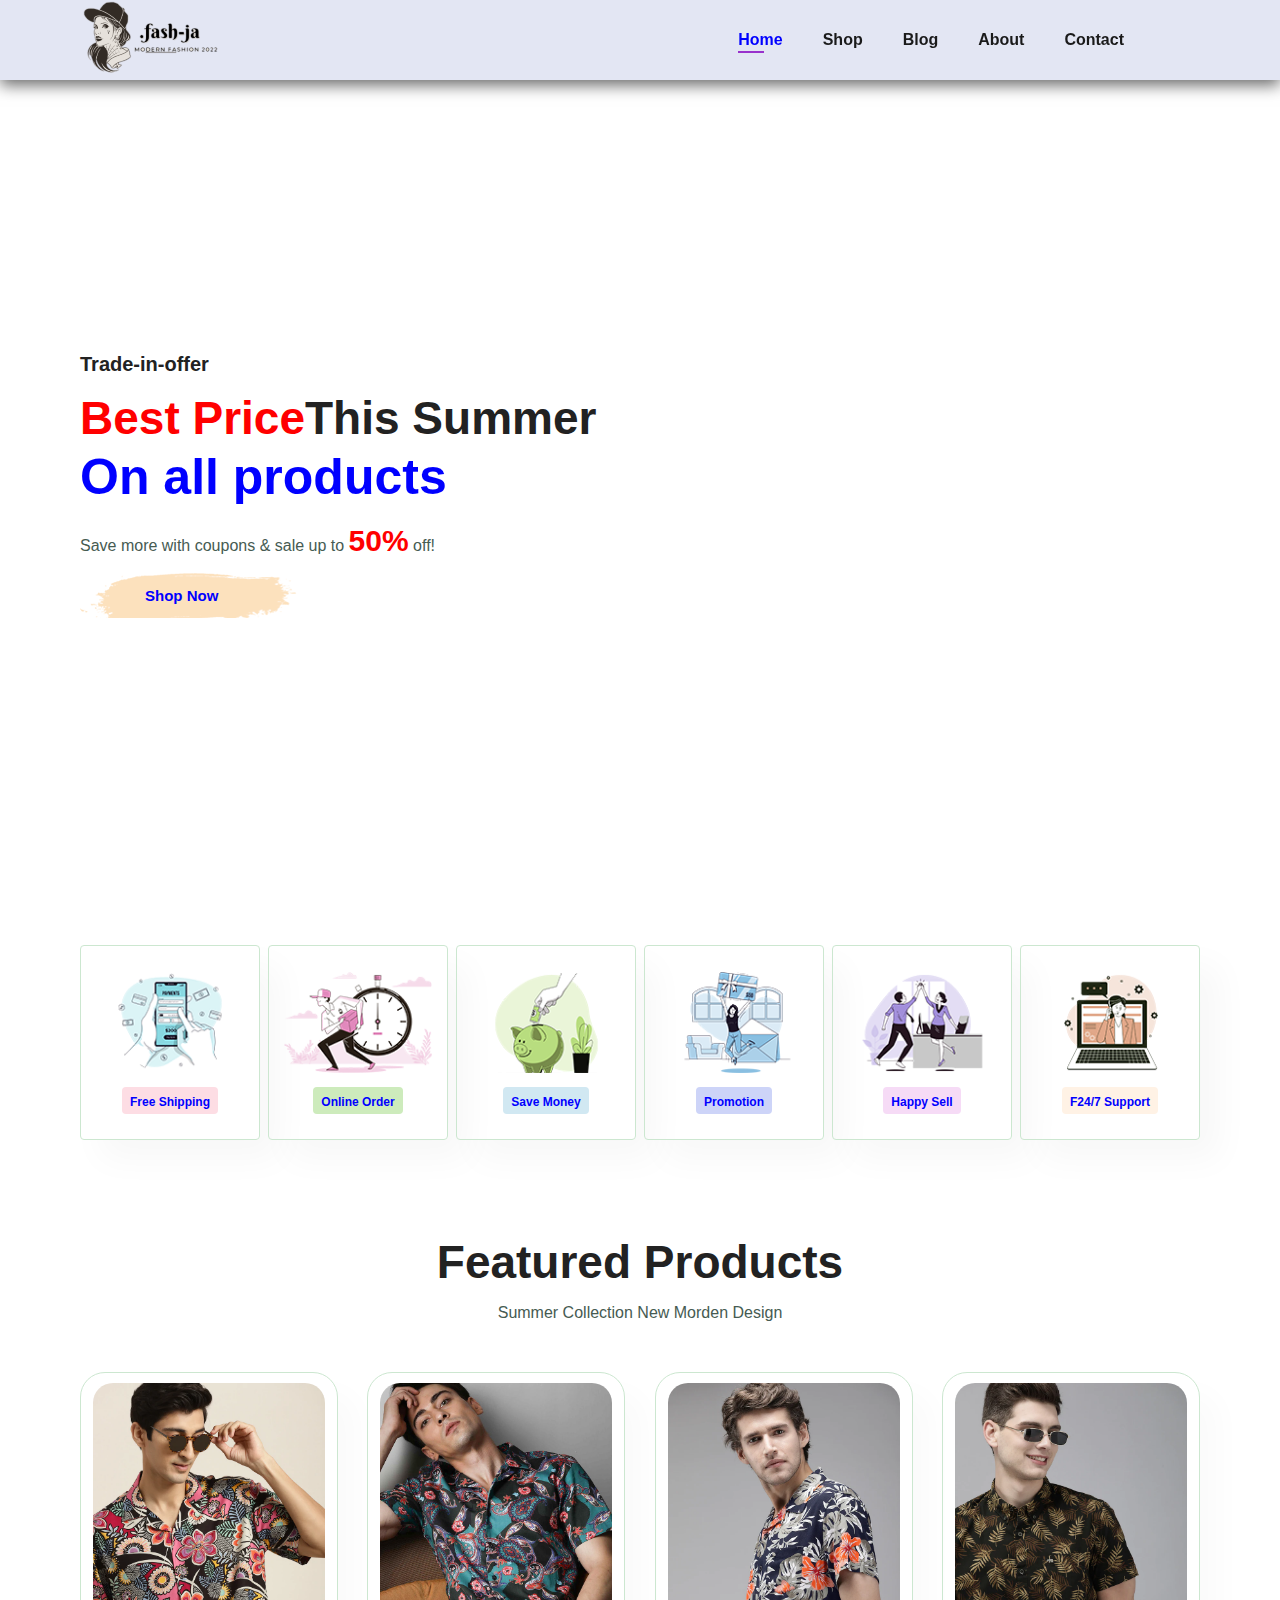
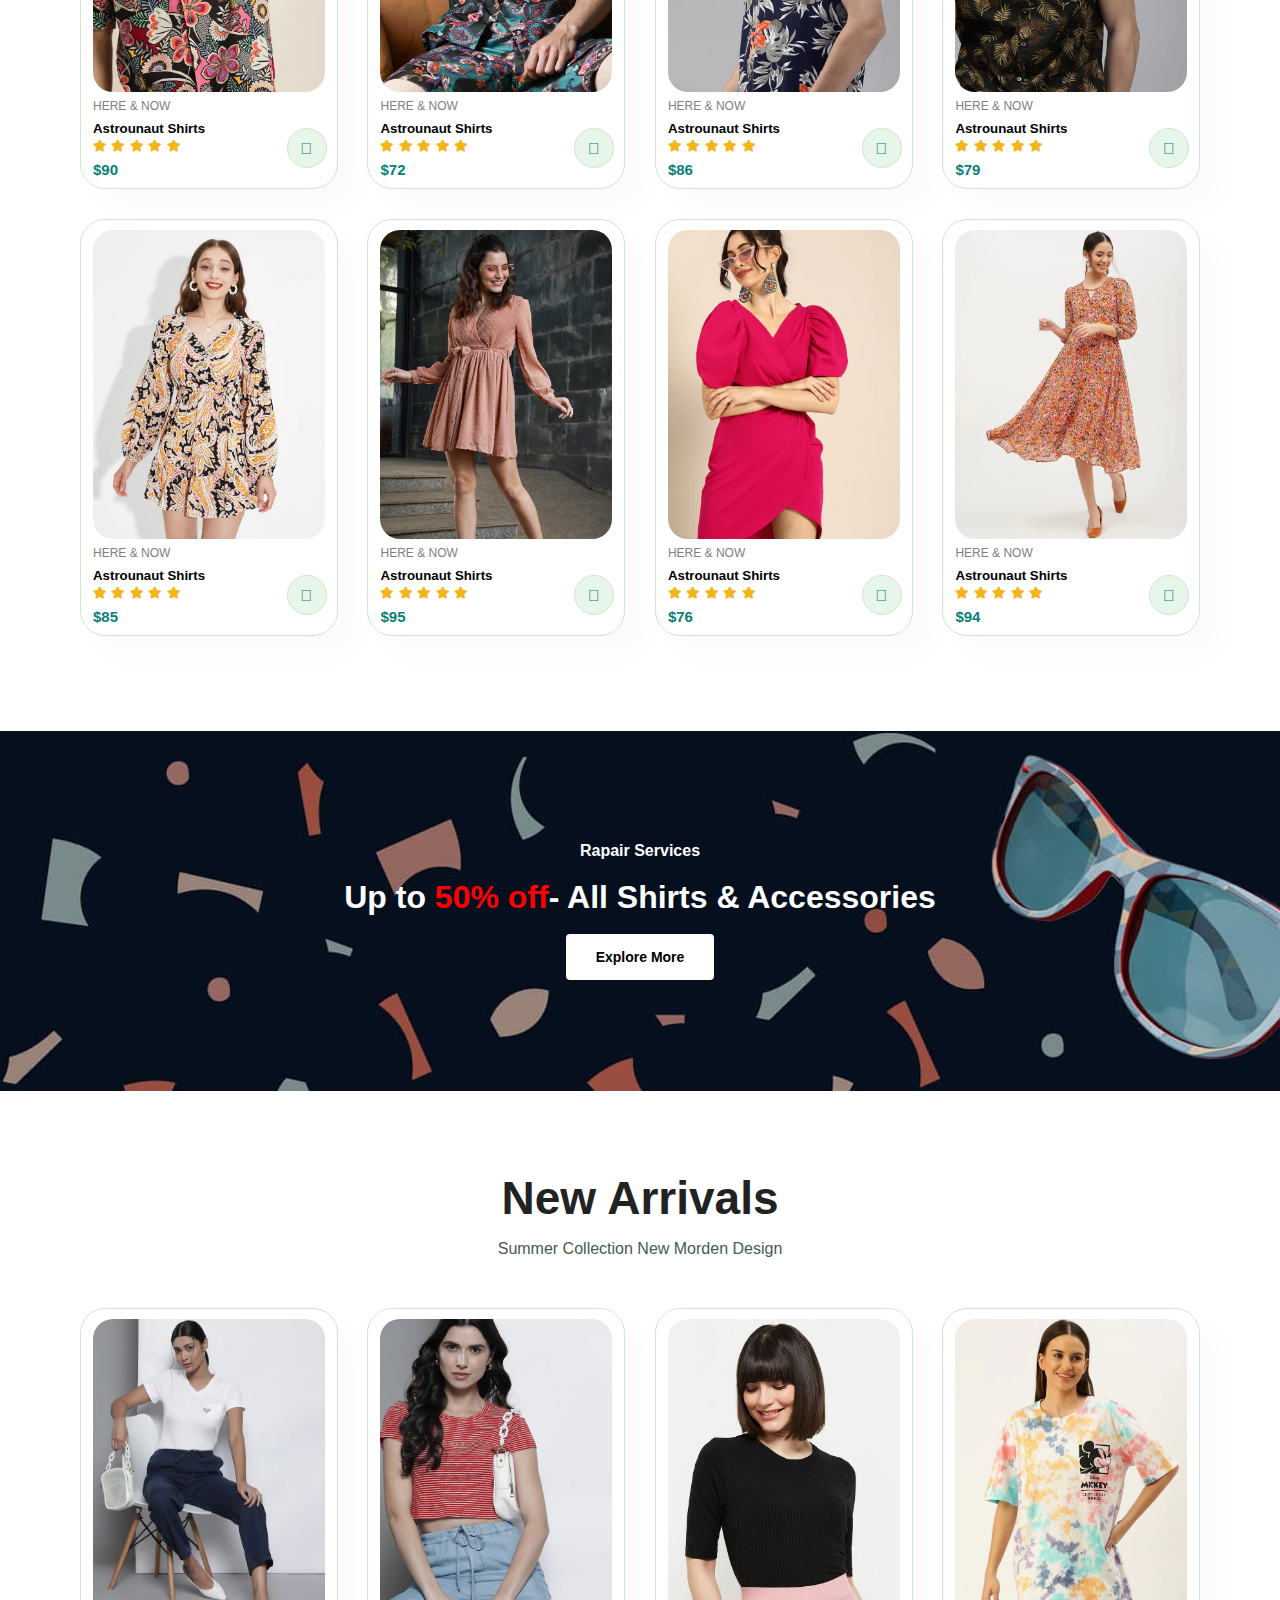
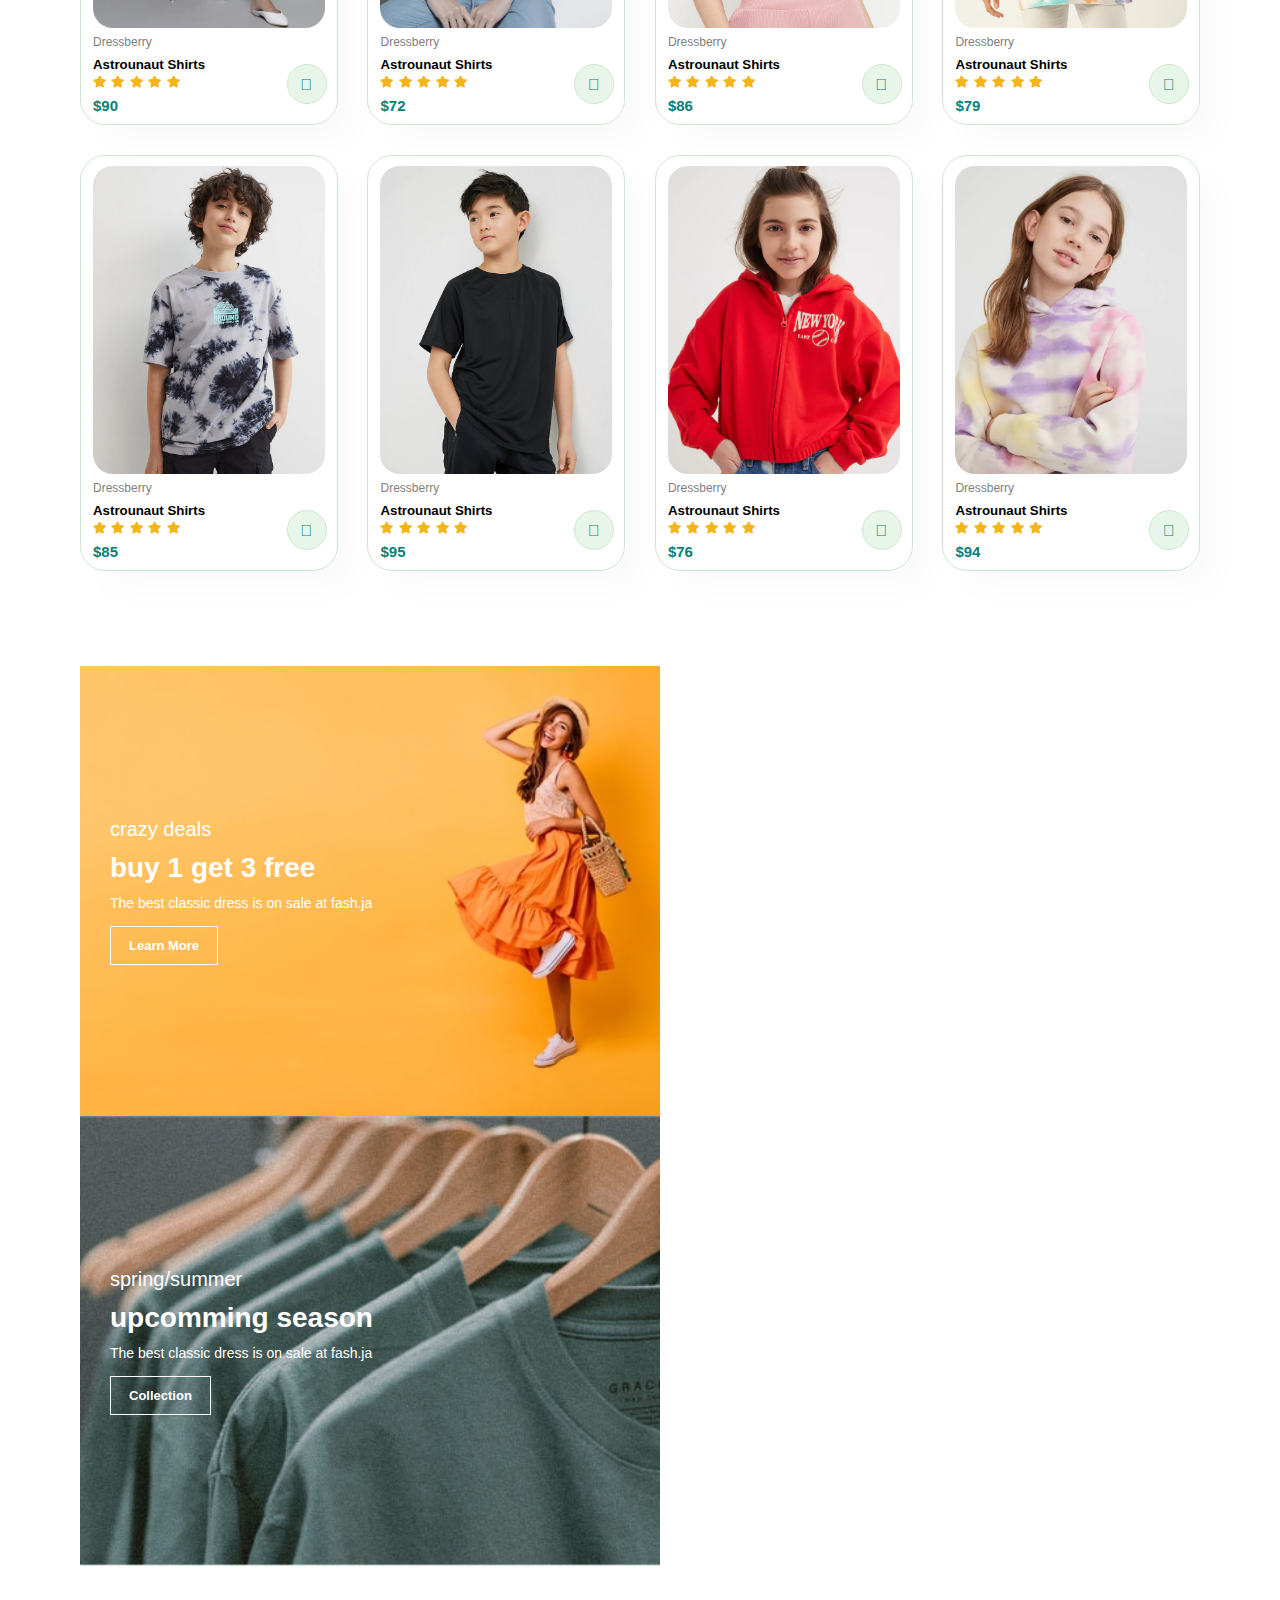
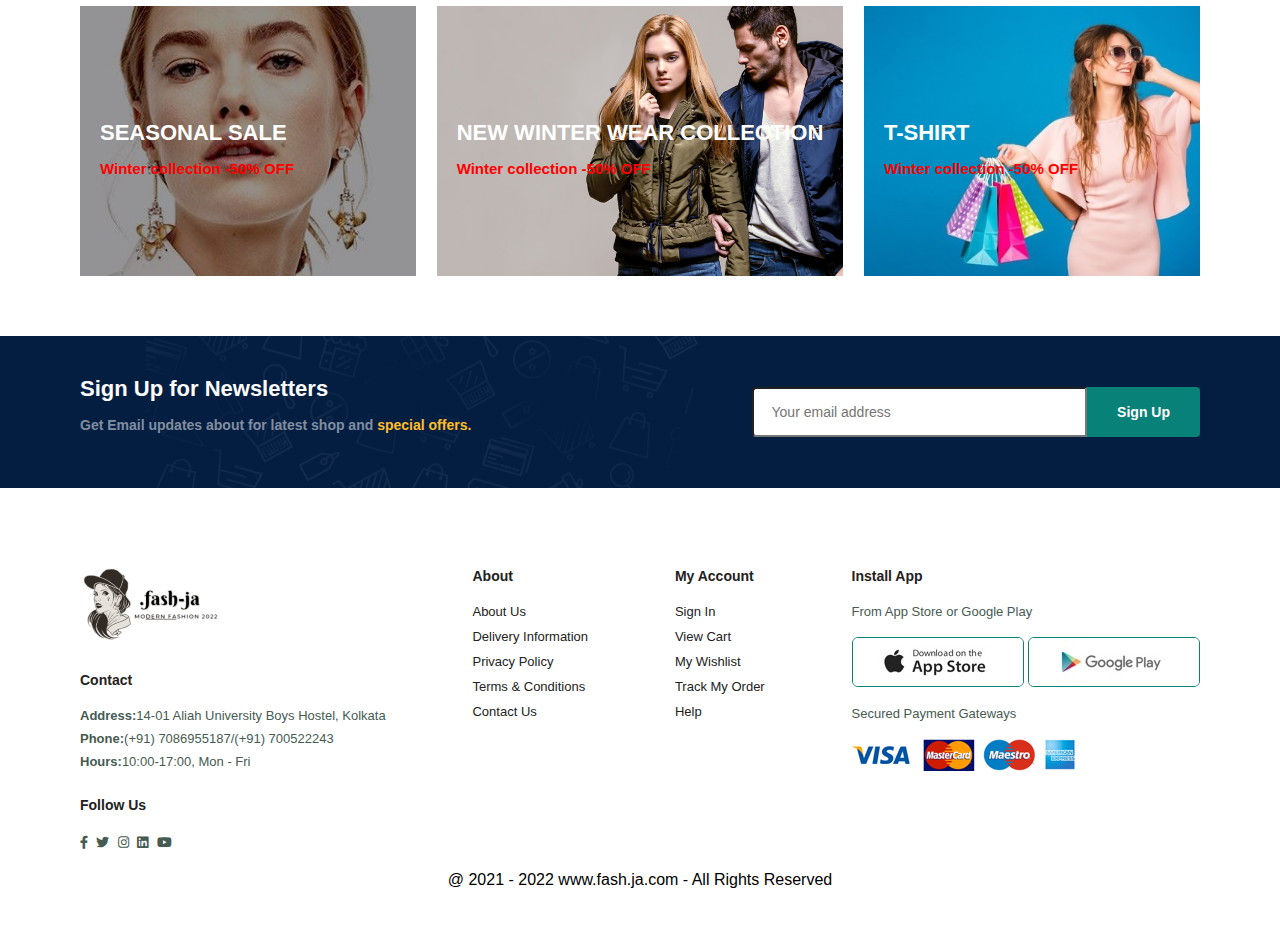
==== index.html @ c6f6610f "Shopping Website" ====
<!DOCTYPE html>
<html lang="en">
<head>
    <meta charset="UTF-8">
    <meta http-equiv="X-UA-Compatible" content="IE=edge">
    <meta name="viewport" content="width=device-width, initial-scale=1.0">
    <link rel="stylesheet" href="style.css">
    <title>fash.ja</title>
    <link rel="stylesheet" href="https://pro.fontawesome.com/releases/v5.10.0/css/all.css" />
</head>
<body>
    
    <section id="header">
        <a href="#"><img src="img/logo-2.png" class="logo" alt=""></a>
        <div>
            <ul id="navbar">
                <li><a class="active" href="index.html">Home</a></li>
                <li><a href="shop.html">Shop</a></li>
                <li><a href="blog.html">Blog</a></li>
                <li><a href="about.html">About</a></li>
                <li><a href="contact.html">Contact</a></li>
                <li id="lg-bag"><a href="cart.html"><i class="far fa-shopping-bag"></i></a></li>
                <a href="#" id="close"><i class="far fa-times"></i></a>
            </ul>
        </div>
        <div id="mobile">
           <a href="cart.html"><i class="far fa-shopping-bag"></i></a>
            <i id="bar" class="fas fa-outdent"></i>
        </div>
    </section>
    
    <section id="hero">
        <h4>Trade-in-offer</h4>
        <h2> <span style="color: red">Best Price</span>This Summer</h2>
        <h1>On all products</h1>
        <p>Save more with coupons & sale up to <b style="font-size: 30px; color: red">50%</b> off!</p>
        <button>Shop Now</button>
    </section>
    
    <section id="feature" class="section-p1">
        <div class="fe-box">
            <img src="img/features/f1.png" alt="">
            <h6>Free Shipping</h6>
            
        </div>
        <div class="fe-box">
            <img src="img/features/f2.png" alt="">
            <h6>Online Order</h6>
        </div>
        
        <div class="fe-box">
            <img src="img/features/f3.png" alt="">
            <h6>Save Money</h6>
        </div>
        
        <div class="fe-box">
            <img src="img/features/f4.png" alt="">
            <h6>Promotion</h6>
        </div>
        
        <div class="fe-box">
            <img src="img/features/f5.png" alt="">
            <h6>Happy Sell</h6>
        </div>
        
        <div class="fe-box">
            <img src="img/features/f6.png" alt="">
            <h6>F24/7 Support</h6>
        </div>
        
    </section>
    
    <section id="product1" class="section-p1">
        <h2>Featured Products</h2>
        <p>Summer Collection New Morden Design</p>
        <div class="pro-container">
        <div class="pro">
            <img src="img/products/f1.jpg" alt="">
            <div class="des">
                <span>HERE & NOW</span>
                <h5> Astrounaut Shirts</h5>
                <div class="star">
                    <i class="fas fa-star"></i>
                    <i class="fas fa-star"></i>
                    <i class="fas fa-star"></i>
                    <i class="fas fa-star"></i>
                    <i class="fas fa-star"></i>
                </div>
                <h4>$90</h4>
            </div>
            <a href="#"> <i class="fal fa-shopping-cart cart"></i></a>
        </div>
        <div class="pro">
            <img src="img/products/f2.jpg" alt="">
            <div class="des">
                <span>HERE & NOW</span>
                <h5> Astrounaut Shirts</h5>
                <div class="star">
                    <i class="fas fa-star"></i>
                    <i class="fas fa-star"></i>
                    <i class="fas fa-star"></i>
                    <i class="fas fa-star"></i>
                    <i class="fas fa-star"></i>
                </div>
                <h4>$72</h4>
            </div>
            <a href="#"> <i class="fal fa-shopping-cart cart"></i></a>
        </div><div class="pro">
            <img src="img/products/f3.jpg" alt="">
            <div class="des">
                <span>HERE & NOW</span>
                <h5> Astrounaut Shirts</h5>
                <div class="star">
                    <i class="fas fa-star"></i>
                    <i class="fas fa-star"></i>
                    <i class="fas fa-star"></i>
                    <i class="fas fa-star"></i>
                    <i class="fas fa-star"></i>
                </div>
                <h4>$86</h4>
            </div>
            <a href="#"> <i class="fal fa-shopping-cart cart"></i></a>
        </div><div class="pro">
            <img src="img/products/f4.jpg" alt="">
            <div class="des">
                <span>HERE & NOW</span>
                <h5> Astrounaut Shirts</h5>
                <div class="star">
                    <i class="fas fa-star"></i>
                    <i class="fas fa-star"></i>
                    <i class="fas fa-star"></i>
                    <i class="fas fa-star"></i>
                    <i class="fas fa-star"></i>
                </div>
                <h4>$79</h4>
            </div>
            <a href="#"> <i class="fal fa-shopping-cart cart"></i></a>
        </div><div class="pro">
            <img src="img/products/f5.jpg" alt="">
            <div class="des">
                <span>HERE & NOW</span>
                <h5> Astrounaut Shirts</h5>
                <div class="star">
                    <i class="fas fa-star"></i>
                    <i class="fas fa-star"></i>
                    <i class="fas fa-star"></i>
                    <i class="fas fa-star"></i>
                    <i class="fas fa-star"></i>
                </div>
                <h4>$85</h4>
            </div>
            <a href="#"> <i class="fal fa-shopping-cart cart"></i></a>
        </div><div class="pro">
            <img src="img/products/f6.jpg" alt="">
            <div class="des">
                <span>HERE & NOW</span>
                <h5> Astrounaut Shirts</h5>
                <div class="star">
                    <i class="fas fa-star"></i>
                    <i class="fas fa-star"></i>
                    <i class="fas fa-star"></i>
                    <i class="fas fa-star"></i>
                    <i class="fas fa-star"></i>
                </div>
                <h4>$95</h4>
            </div>
            <a href="#"> <i class="fal fa-shopping-cart cart"></i></a>
        </div><div class="pro">
            <img src="img/products/f7.jpg" alt="">
            <div class="des">
                <span>HERE & NOW</span>
                <h5> Astrounaut Shirts</h5>
                <div class="star">
                    <i class="fas fa-star"></i>
                    <i class="fas fa-star"></i>
                    <i class="fas fa-star"></i>
                    <i class="fas fa-star"></i>
                    <i class="fas fa-star"></i>
                </div>
                <h4>$76</h4>
            </div>
            <a href="#"> <i class="fal fa-shopping-cart cart"></i></a>
        </div><div class="pro">
            <img src="img/products/f8.jpg" alt="">
            <div class="des">
                <span>HERE & NOW</span>
                <h5> Astrounaut Shirts</h5>
                <div class="star">
                    <i class="fas fa-star"></i>
                    <i class="fas fa-star"></i>
                    <i class="fas fa-star"></i>
                    <i class="fas fa-star"></i>
                    <i class="fas fa-star"></i>
                </div>
                <h4>$94</h4>
            </div>
            <a href="#"> <i class="fal fa-shopping-cart cart"></i></a>
        </div>
        </div>
    </section>
    
    <section id="banner" class="section-m1">
        <h4>Rapair Services</h4>
        <h2>Up to <span>50% off</span>- All Shirts & Accessories</h2>
        <button class="normal">Explore More</button>
    </section>
    
    <section id="product1" class="section-p1">
        <h2>New Arrivals</h2>
        <p>Summer Collection New Morden Design</p>
        <div class="pro-container">
        <div class="pro">
            <img src="img/products/n1.jpg" alt="">
            <div class="des">
                <span>Dressberry</span>
                <h5> Astrounaut Shirts</h5>
                <div class="star">
                    <i class="fas fa-star"></i>
                    <i class="fas fa-star"></i>
                    <i class="fas fa-star"></i>
                    <i class="fas fa-star"></i>
                    <i class="fas fa-star"></i>
                </div>
                <h4>$90</h4>
            </div>
            <a href="#"> <i class="fal fa-shopping-cart cart"></i></a>
        </div>
        <div class="pro">
            <img src="img/products/n2.jpg" alt="">
            <div class="des">
                <span>Dressberry</span>
                <h5> Astrounaut Shirts</h5>
                <div class="star">
                    <i class="fas fa-star"></i>
                    <i class="fas fa-star"></i>
                    <i class="fas fa-star"></i>
                    <i class="fas fa-star"></i>
                    <i class="fas fa-star"></i>
                </div>
                <h4>$72</h4>
            </div>
            <a href="#"> <i class="fal fa-shopping-cart cart"></i></a>
        </div><div class="pro">
            <img src="img/products/n3.jpg" alt="">
            <div class="des">
                <span>Dressberry</span>
                <h5> Astrounaut Shirts</h5>
                <div class="star">
                    <i class="fas fa-star"></i>
                    <i class="fas fa-star"></i>
                    <i class="fas fa-star"></i>
                    <i class="fas fa-star"></i>
                    <i class="fas fa-star"></i>
                </div>
                <h4>$86</h4>
            </div>
            <a href="#"> <i class="fal fa-shopping-cart cart"></i></a>
        </div><div class="pro">
            <img src="img/products/n4.jpg" alt="">
            <div class="des">
                <span>Dressberry</span>
                <h5> Astrounaut Shirts</h5>
                <div class="star">
                    <i class="fas fa-star"></i>
                    <i class="fas fa-star"></i>
                    <i class="fas fa-star"></i>
                    <i class="fas fa-star"></i>
                    <i class="fas fa-star"></i>
                </div>
                <h4>$79</h4>
            </div>
            <a href="#"> <i class="fal fa-shopping-cart cart"></i></a>
        </div><div class="pro">
            <img src="img/products/n5.jpg" alt="">
            <div class="des">
                <span>Dressberry</span>
                <h5> Astrounaut Shirts</h5>
                <div class="star">
                    <i class="fas fa-star"></i>
                    <i class="fas fa-star"></i>
                    <i class="fas fa-star"></i>
                    <i class="fas fa-star"></i>
                    <i class="fas fa-star"></i>
                </div>
                <h4>$85</h4>
            </div>
            <a href="#"> <i class="fal fa-shopping-cart cart"></i></a>
        </div><div class="pro">
            <img src="img/products/n6.jpg" alt="">
            <div class="des">
                <span>Dressberry</span>
                <h5> Astrounaut Shirts</h5>
                <div class="star">
                    <i class="fas fa-star"></i>
                    <i class="fas fa-star"></i>
                    <i class="fas fa-star"></i>
                    <i class="fas fa-star"></i>
                    <i class="fas fa-star"></i>
                </div>
                <h4>$95</h4>
            </div>
            <a href="#"> <i class="fal fa-shopping-cart cart"></i></a>
        </div><div class="pro">
            <img src="img/products/n7.jpg" alt="">
            <div class="des">
                <span>Dressberry</span>
                <h5> Astrounaut Shirts</h5>
                <div class="star">
                    <i class="fas fa-star"></i>
                    <i class="fas fa-star"></i>
                    <i class="fas fa-star"></i>
                    <i class="fas fa-star"></i>
                    <i class="fas fa-star"></i>
                </div>
                <h4>$76</h4>
            </div>
            <a href="#"> <i class="fal fa-shopping-cart cart"></i></a>
        </div><div class="pro">
            <img src="img/products/n8.jpg" alt="">
            <div class="des">
                <span>Dressberry</span>
                <h5> Astrounaut Shirts</h5>
                <div class="star">
                    <i class="fas fa-star"></i>
                    <i class="fas fa-star"></i>
                    <i class="fas fa-star"></i>
                    <i class="fas fa-star"></i>
                    <i class="fas fa-star"></i>
                </div>
                <h4>$94</h4>
            </div>
            <a href="#"> <i class="fal fa-shopping-cart cart"></i></a>
        </div>
        </div>
    </section>
    
    <section id="sm-banner" class="section-p1">
        <div class="banner-box">
            <h4>crazy deals</h4>
            <h2>buy 1 get 3 free</h2>
            <span>The best classic dress is on sale at fash.ja</span>
            <button class="white">Learn More</button>
        </div>
        <div class="banner-box banner-box2">
            <h4>spring/summer</h4>
            <h2>upcomming season</h2>
            <span>The best classic dress is on sale at fash.ja</span>
            <button class="white">Collection</button>
        </div>
    </section>
       
    <section id="banner3">
        <div class="banner-box"> 
            <h2>SEASONAL SALE</h2>
            <h3>Winter collection -50% OFF</h3>
        </div>
        <div class="banner-box banner-box2"> 
            <h2>NEW WINTER WEAR COLLECTION</h2>
            <h3>Winter collection -50% OFF</h3>
        </div>
        <div class="banner-box banner-box3"> 
            <h2>T-SHIRT </h2>
            <h3>Winter collection -50% OFF</h3>
        </div>
    </section>
    
    <section id="newsletter" class="section-p1 section-m1" >
        <div class="newstext">
            <h4>Sign Up for Newsletters</h4>
            <p>Get Email updates about for latest shop and <span>special offers.</span></p>
        </div>
        <div class="form">
           <input type="text" placeholder="Your email address">
           <button class="normal">Sign Up</button>
            
        </div>
    </section>
    
    <footer class="section-p1">
        <div class="col">
            <img class="logo" src="img/logo-2.png" alt="">
            <h4>Contact</h4>
            <p><strong>Address:</strong>14-01 Aliah University Boys Hostel, Kolkata</p>
            <p><strong>Phone:</strong>(+91) 7086955187/(+91) 700522243</p>
            <p><strong>Hours:</strong>10:00-17:00, Mon - Fri</p>
            <div class="follow">
                <h4>Follow Us</h4>
                <div class="icon">
                    <a href="https://www.facebook.com/profile.php?id=100038775851604"><i class="fab fa-facebook-f"></i></a>
                    <a href="https://twitter.com/Jahangi76582021?t=axXAD3QL3z59o_oeEKuMoQ&s=09"><i class="fab fa-twitter"></i></a>
                    <a href="https://instagram.com/__jahangir_o1?igshid=YmMyMTA2M2Y="><i class="fab fa-instagram"></i></a>
                    <a href="https://www.linkedin.com/in/jahangir-alom-15293a209"><i class="fab fa-linkedin"></i></a>
                    <a href="https://youtube.com/channel/UC1BlTbXfS1D6KTHa_qq8fKQ"><i class="fab fa-youtube"></i></a>
                </div>
            </div>
        </div>
        
        <div class="col">
            <h4>About</h4>
            <a href="#">About Us</a>
            <a href="#">Delivery Information</a>
            <a href="#">Privacy Policy</a>
            <a href="#">Terms & Conditions</a>
            <a href="#">Contact Us</a>
        </div>
        
        <div class="col">
            <h4>My Account</h4>
            <a href="#">Sign In</a>
            <a href="#">View Cart</a>
            <a href="#">My Wishlist</a>
            <a href="#">Track My Order</a>
            <a href="#">Help</a>
        </div>
        
        <div class="col install">
            <h4>Install App</h4>
            <p>From App Store or Google Play</p>
            <div class="row">
                <img src="img/pay/app.jpg" alt="">
                <img src="img/pay/play.jpg" alt="">
            </div>
            <p>Secured Payment Gateways</p>
            <img src="img/pay/pay.png" alt="">
        </div>
        
        <div class="copyright">@ 2021 - 2022 www.fash.ja.com - All Rights Reserved</div>
        
    </footer>

    <script src="script.js"></script>
</body>
</html>
---- style.css ----
@import url('https://fonts.googleapis.com/css2?family=League+Spartan:wght@100;200;300;400;500;600;700;800;900&display=swap');
* {
    margin: 0;
    padding: 0;
    box-sizing: border-box;
    font-family: 'spartan', sans-serif;
}

h1 {
    font-size: 50px;
    line-height: 64px;
    color: #222;
}

h2 {
    font-size: 46px;
    line-height: 54px;
    color: #222;
}

h4 {
    font-size: 20px;
    color: #222;
}

h6 {
    font-weight: 700;
    font-size: 12px;
}

p {
    font-size: 16px;
    color: #465b52;
    margin: 15px 0 15px 0;
}

.section-p1 {
    padding: 40px 80px;
}

.section-m1 {
    margin: 40px 0;
}

button.normal {
    font-size: 14px;
    font-weight: 600;
    padding: 15px 30px;
    color: black;
    background-color: white;
    border-radius: 4px;
    cursor: pointer;
    border: none;
    outline: none;
    transition: 0.2s;
}

button.white {
    font-size: 13px;
    font-weight: 600;
    padding: 11px 18px;
    color: white;
    background-color: transparent;
    cursor: pointer;
    border: 1px solid white;
    outline: none;
    transition: 0.2s;
}

body {
    width: 100%;
}


/* Header Start */

#header {
    height: 80px;
    display: flex;
    align-items: center;
    justify-content: space-between;
    padding: 20px 80px;
    background: #E3E6F3;
    box-shadow: 0 5px 15px rgba(0, 0, 0, 0.6);
    z-index: 999;
    position: sticky;
    top: 0;
    left: 0;
}

#navbar {
    display: flex;
    align-items: center;
    justify-content: center;
}

#navbar li {
    list-style: none;
    padding: 0 20px;
    position: relative;
}

#navbar li a {
    text-decoration: none;
    font-size: 16px;
    font-weight: 600;
    color: #1a1a1a;
    transition: 0.3s ease;
}

#navbar li a:hover,
#navbar li a.active {
    color: blue;
}

#navbar li a.active::after,
#navbar li a:hover::after {
    content: "";
    width: 30%;
    height: 2px;
    background-color: darkorchid;
    position: absolute;
    bottom: -4px;
    left: 20px;
}

#mobile{
    display: none;
    align-items: center;
}

#close{
    display: none;
}
/*Home page */

#hero {
    background-image: url(img/hero8.jpg);
    height: 90vh;
    width: 100%;
    background-size: cover;
    background-position: top 5% right 0;
    padding: 0 80px;
    display: flex;
    flex-direction: column;
    align-items: flex-start;
    justify-content: center;
}

#hero h4 {
    padding-bottom: 15px;
}

#hero h1 {
    color: blue;
}

#hero button {
    background-image: url(img/button.png);
    background-color: transparent;
    color: blue;
    border: 0;
    padding: 14px 80px 14px 65px;
    background-repeat: no-repeat;
    font-weight: 700;
    font-size: 15px;
}

#feature {
    display: flex;
    align-items: center;
    justify-content: space-between;
    flex-wrap: wrap;
}

#feature .fe-box {
    width: 180px;
    text-align: center;
    padding: 25px 15px;
    box-shadow: 20px 20px 34px rgba(0, 0, 0, 0.03);
    border: 1px solid #cce7d0;
    border-radius: 4px;
    margin: 15px 0;
}

#feature .fe-box:hover {
    box-shadow: 10px 10px 54px rgba(70, 62, 221, 0.1);
}

#feature .fe-box img {
    width: 100%;
    margin-bottom: 10px;
}

#feature .fe-box h6 {
    display: inline-block;
    padding: 9px 8px 6px 8px;
    line-height: 1;
    border-radius: 4px;
    color: blue;
    background-color: #fddde4;
}

#feature .fe-box:nth-child(2) h6 {
    background-color: #cdebbc;
}

#feature .fe-box:nth-child(3) h6 {
    background-color: #d1e8f2;
}

#feature .fe-box:nth-child(4) h6 {
    background-color: #cdd4f8;
}

#feature .fe-box:nth-child(5) h6 {
    background-color: #f6dbf6;
}

#feature .fe-box:nth-child(6) h6 {
    background-color: #fff2e5;
}

#product1 {
    text-align: center;
}

#product1 .pro-container {
    display: flex;
    justify-content: space-between;
    padding-top: 20px;
    flex-wrap: wrap;
}

#product1 .pro {
    width: 23%;
    min-width: 250px;
    padding: 10px 12px;
    border: 1px solid #cce7d0;
    border-radius: 25px;
    cursor: pointer;
    box-shadow: 20px 20px 30px rgba(0, 0, 0, 0.02);
    margin: 15px 0;
    transition: 0.2s ease;
    position: relative;
}

#product1 .pro:hover {
    box-shadow: 20px 20px 30px rgba(0, 0, 0, 0.06);
}

#product1 .pro img {
    width: 100%;
    border-radius: 20px;
}

#product1 .pro .des {
    text-align: start;
    padding: 0px 0;
}

#product1 .pro .des span {
    color: gray;
    font-size: 12px;
}

#product1 .pro .des h5 {
    padding-top: 7px;
    color: black;
}

#product1 .pro .des i {
    font-size: 12px;
    color: rgb(243, 181, 25);
}

#product1 .pro .des h4 {
    padding-top: 7px;
    font-size: 15px;
    font-weight: 700;
    color: #088178;
}

#product1 .pro .cart {
    width: 40px;
    height: 40px;
    line-height: 40px;
    border-radius: 50px;
    background-color: #e8f6ea;
    font-weight: 500;
    color: #088178;
    border: 1px solid #cce7d0;
    position: absolute;
    bottom: 20px;
    right: 10px;
}

#banner {
    display: flex;
    flex-direction: column;
    justify-content: center;
    align-items: center;
    text-align: center;
    background-image: url(img/banner/b2.jpg);
    width: 100%;
    height: 40vh;
    background-size: cover;
    background-position: center;
}

#banner h4 {
    color: white;
    font-size: 16px;
}

#banner h2 {
    color: white;
    font-size: 32px;
    padding: 10px 0;
}

#banner h2 span {
    color: red;
}

#banner button:hover {
    background: #088178;
    color: white;
}

#sm-banner{
    display: flex;
    justify-content: space-between;
    flex-wrap: wrap;
    
}

#sm-banner .banner-box{
    display: flex;
    flex-direction: column;
    justify-content: center;
    align-items: flex-start;
    background-image: url(img/banner/b17.jpg);
    min-width: 580px;
    height: 50vh;
    background-size: cover;
    background-position: center;
    padding: 30px;
}

#sm-banner .banner-box2{
    display: flex;
    flex-direction: column;
    justify-content: center;
    align-items: flex-start;
    background-image: url(img/banner/b10.jpg);
    min-width: 580px;
    height: 50vh;
    background-size: cover;
    background-position: center;
    padding: 30px;
}

#sm-banner h4{
    color: white;
    font-size: 20px;
    font-weight: 300;
}

#sm-banner h2{
    color: white;
    font-size: 28px;
    font-weight: 800;
}

#sm-banner span{
    color: white;
    font-size: 14px;
    font-weight: 500;
    padding-bottom: 15px;
}

#sm-banner .banner-box:hover button{
    background-color: blue;
    border: 1px solid blue;
}

#banner3{
    display: flex;
    justify-content: space-between;
    flex-wrap: wrap;
    padding: 0 80px;
}

#banner3 .banner-box{
    display: flex;
    flex-direction: column;
    justify-content: center;
    align-items: flex-start;
    background-image: url(img/banner/b7.jpg);
    min-width: 30%;
    height: 30vh;
    background-size: cover;
    background-position: center;
    padding: 20px;
    margin-bottom: 20px;
}

#banner3 h2{
    color: #fff;
    font-weight: 900;
    font-size: 22px;
}

#banner3 h3{
    color: #fff;
    font-weight: 800;
    font-size: 15px;
    color: red;
}

#banner3 .banner-box2{
    background-image: url(img/banner/b4.jpg);
}
    
#banner3 .banner-box3{
    background-image: url(img/banner/b18.jpg);
}

#newsletter{
    display: flex;
    justify-content: space-between;
    flex-wrap: wrap;
    align-items: center;
    background-image: url(img/banner/b14.png);
    background-repeat: no-repeat;
    background-position: 20% 30%;
    background-color: #041e42;
}

#newsletter h4{
    font-size: 22px;
    font-weight: 700;
    color: white;
}

#newsletter p{
    font-size: 14px;
    font-weight: 600;
    color: #818ea0;
}

#newsletter p span{
    color: #ffbd27;
}

#newsletter .form{
    display: flex;
    width: 40%;
}

#newsletter input{
    height: 3.125rem;
    padding: 0 1.25em;
    font-size: 14px;
    width: 100%;
    border: 1px sloid transparent;
    border-radius: 4px;
    outline: none;
    border-top-right-radius: 0;
    border-bottom-right-radius: 0;
}

#newsletter button{
    background-color: #088178;
    color: #fff;
    white-space: nowrap;
    border-top-left-radius: 0;
    border-bottom-left-radius: 0;
}

footer{
    display: flex;
    flex-wrap: wrap;
    justify-content: space-between;
}

footer .col{
    display: flex;
    flex-direction: column;
    align-items: flex-start;
    margin-bottom: 20px;
    
}

footer .logo{
    margin-bottom: 30px;
}

footer h4{
    font-size: 14px;
    padding-bottom: 20px;
}

footer p{
    font-size: 13px;
    margin: 0 0 8px 0;
}

footer a{
    font-size: 13px;
    text-decoration: none;
    color: #222;
    margin-bottom: 10px;
    
}

footer .follow{
    margin-top: 20px;
}

footer .follow i{
    color: #465b52;
    padding-right: 4px;
    cursor: pointer;
} 

footer .install .row img{
    border: 1px solid #088178;
    border-radius: 6px;
    
}

footer .install img{
    margin: 10px 0 15px 0;
}

footer .follow i:hover,
footer a:hover{
    color: blue;
}

footer .copyright{
    width: 100%;
    text-align: center;
}

#page-header{
    background-image:url(img/banner/b1.jpg);
    width: 100%;
    height: 40vh;
    background-size: cover;
    display: flex;
    justify-content: center;
    text-align: center;
    flex-direction: column;
    padding: 14px;
}

#page-header h2,
#page-header p{
    color: white;
}

#pagination{
    text-align: center;
}

#pagination a{
    text-decoration: none;
    background-color: #088178;
    padding: 15px 20px;
    border-radius: 4px;
    color: white;
    font-weight: 600;
}

#pagination a i{
    font-size: 16px;
    font-weight: 600;
}

#prodetails{
    display: flex;
    margin-top: 20px;
}

#prodetails .single-pro-image{
    width: 40%;
    margin-right: 50px;
}

.small-img-group{
    display: flex;
    justify-content: space-between;
    
}

.small-img-col{
    flex-basis: 24%;
    cursor: pointer;
}

#prodetails .single-pro-details{
    width: 50%;
    padding: 30px;
}

#prodetails .single-pro-details h4{
    padding: 40px 0 20px 0;
}

#prodetails .single-pro-details h2{
    font-size: 26px;
}

#prodetails .single-pro-details select{
    display: block;
    padding: 5px 10px;
    margin-bottom: 10px;
}

#prodetails .single-pro-details input{
    width: 50px;
    height: 47px;
    padding-left: 10px;
    font-size: 16px;
    margin-right: 10px;
}

#prodetails .single-pro-details input:focus{
    outline: none;
}

#prodetails .single-pro-details button{
    background: #088178;
    color: white;
}

#prodetails .single-pro-details span{
    line-height: 25px;
}

/*Blog page */

#page-header.blog-header{
    background-image: url(img/banner/b19.jpg);
}

#blog{
    padding: 150px 150px 0 150px;
}

#blog .blog-box{
    display: flex;
    align-items: center;
    width: 100%;
    position: relative;
    padding-bottom: 90px;
    
}

#blog .blog-img{
    width: 50%;
    margin-right: 40px;
}

#blog img{
    width: 100%;
    height: 300px;
    object-fit: cover;
}

#blog .blog-details{
    width: 50%;
}

#blog .blog-details a{
    text-decoration: none;
    font-size: 11px;
    color: #000;
    font-weight: 700;
    position: relative;
    transition: 0.3s;
}

#blog .blog-details a::after{
    content: "";
    width: 50px;
    height: 1px;
    background-color: black;
    position: absolute;
    top: 4px;
    right: -60px;
    
}

#blog .blog-details a:hover{
    color: blue;
}

#blog .blog-details a:hover::after{
    background-color: blue;
}

#blog .blog-box h1{
    position: absolute;
    top: -40px;
    left: 0;
    font-size: 70px;
    font-weight: 700;
    color: #c9cbce;
    z-index: -9;
}

/*About Page */

#page-header.about-header{
    background-image: url(img/about/banner.png);
}

#about-head{
    display: flex;
    align-items: center;
}

#about-head img{
    width: 50%;
    height: auto;
}

#about-head div{
    padding: 40px;
}

#about-app{
    text-align: center;
}

#about-app .video{
    width: 70%;
    height: 100%;
    margin: 30px auto 0 auto;
}

#about-app .video video{
    width: 100%;
    height: 100%;
    border-radius: 20px;
}

/*Contact Page */

#contact-details{
    display: flex;
    align-items: center;
    justify-content: space-between;
}

#contact-details .details{
    width: 40%;
}

#contact-details .details span,
#form-details form span{
    font-size: 12px;
}

#contact-details .details h2,
#form-details form h2{
    font-size: 26px;
    line-height: 35px;
    padding: 20px 0;
}

#contact-details .details h3{
    font-size: 16px;
    padding-bottom: 15px;
}

#contact-details .details li{
    list-style: none;
    display: flex;
    padding: 10px 0;
}

#contact-details .details li i{
    font-size: 14px;
    padding-right: 22px;
}

#contact-details .details li p{
    margin: 0;
    font-size: 14px;
}

#contact-details .map{
    width: 55%;
    height: 400px;
}

#contact-details .map iframe{
    width: 100%;
    height: 100%;
}

#form-details{
    display: flex;
    justify-content:space-between;
    margin: 30px;
    padding: 80px;
    border: 1px solid #e1e1e1;
}

#form-details form{
    width: 65%;
    display: flex;
    flex-direction: column;
    align-items: flex-start;
}

#form-details form input,
#form-details form textarea{
    width: 100%;
    padding: 12px 15px;
    outline: none;
    margin-bottom: 20px;
    border: 1px solid #e1e1e1;
}

#form-details form button{
    background-color: #088178;
    color: white;
}

#form-details .people div{
    padding-bottom: 25px;
    display: flex;
    align-items: flex-start;
}

#form-details .people img{
    width: 65px;
    height: 65px;
    object-fit: cover;
    margin-right: 15px;
}

#form-details .people div p{
    margin: 0;
    font-size: 13px;
    line-height: 25px;
}

#form-details .people div p span{
    display: block;
    font-size: 16px;
    font-weight: 600;
    color: black;
}



@media(max-width:799px){
    .section-p1{
        padding: 40px 40px;
    }
    #navbar {
        display: flex;
        flex-direction: column;
        align-items: flex-start;
        justify-content: flex-start;
        position: fixed;
        top: 0;
        right: -300px;
        height: 100vh;
        width: 300px;
        background-color: #E3E6F3;
        box-shadow: 0 40px 60px rgba(0,0,0,0.1);
        padding: 80px 0 0 10px;
        transition: 0.3s;
    }
    
    #navbar.active{
        right: 0px;
    }
    #navbar li{
        margin-bottom: 25px;
    }
    
    #mobile{
    display: flex;
    align-items: center;
    }
    
    #mobile i{
        color: #1a1a1a;
        font-size: 24px;
        padding-left: 20px;
    }
    
    #close{
        display: initial;
        position: absolute;
        top: 30px;
        left: 30px;
        color: #222;
        font-size: 24px;
    }
    #lg-bag{
        display: none;
    }
    
    #hero{
        height: 70vh;
        padding: 0 80px;
        background-position: 30% top right 30%;
        
    }
    
    #feature{
        justify-content: center;
    }
    
    #feature .fe-box{
        margin: 15px 15px;
    }
    
    #product1 .pro-container{
        justify-content: center;
    }
    
    #product1 .pro{
        margin: 15px;
    }
    
    #banner{
        height: 20vh;
    }
    
    #sm-banner .banner-box2{
        margin-top: 20px;
    }
    
    #sm-banner .banner-box{
        min-width: 100%;
        height: 30vh;
    }
    
    #banner3{
        padding: 0 40px;
    }
    
    #banner3 .banner-box{
        width: 28%;
    }
    
    #newsletter .form{
        width: 70%;
    }
    
    /* contact page */
    
    #form-details{
        padding: 40px;
    }
    
    #form-details form{
        width: 50%;
    }
}





@media(max-width:477px){
    .section-p1{
        padding: 20px 20px;
    }
    
    #header{
        padding: 10px 30px;
    }
    
    h1{
        font-size: 38px;
    }
    
    h2{
        font-size: 32px;
    }
    
    #hero{
        padding: 0 20px;
        background-position: 55%;
    }
    
    #feature{
        justify-content:space-between;
    }
    
    #feature .fe-box{
        width: 155px;
        margin: 0 0 15px 0;
    }
    
    #product .pro{
        width: 100%;
    }
    
    #banner{
        height: 40vh;
    }
    
    #sm-banner .banner-box{
        height: 40vh;
    }
    
    #sm-banner .banner-box2{
        margin-top: 20px;
    }
    
    #banner3{
        padding: 0 20px;
    }
    
    #banner3 .banner-box{
        width: 100%;
    }
    
    #newsletter{
        padding: 40px 20px;
    }
    
    #newsletter .form{
        width: 100%;
    }
    
    footer .copyright{
        text-align: start;
    }
    
    /*single product*/
    #prodetails{
        display: flex;
        flex-direction: column;
    }
    
    #prodetails .single-pro-image{
        width: 100%;
        margin-right: 0px;
    }
    
    #prodetails .single-pro-details{
        width: 100%;
    }
    
    /*blog Page */
    
    #blog{
        padding: 100px 20px 0 20px;
    }
    
    #blog .blog-box{
        display: flex;
        flex-direction: column;
        align-items: flex-start;
    }
    
    #blog .blog-img{
        width: 100%;
        margin-right: 0;
        margin-bottom: 30px;
    }
    
    #blog .blog-details{
        width: 100%;
    }
    
    /*About Page*/
    
    #about-head{
        flex-direction: column;   
    }
    
    #about-head img{
        width: 100%;
        margin-bottom: 0px;
    }
    
    #about-head div{
        padding-left: 0px;
    }
    
    #about-app .video{
        width: 100%;
    }
    
    /*contact page */
    #contact-details{
        flex-direction: column;
    }
    
    #contact-details .details{
        width: 100%;
        margin-bottom: 30px;
    }
    
    #contact-details .map{
        width: 100%;
    }
    
    #form-details{
        margin: 10px;
        padding: 30px 10px;
        flex-wrap: wrap;
    }
    
    #form-details form{
        width: 100%;
        margin-bottom: 30px;
    }
}
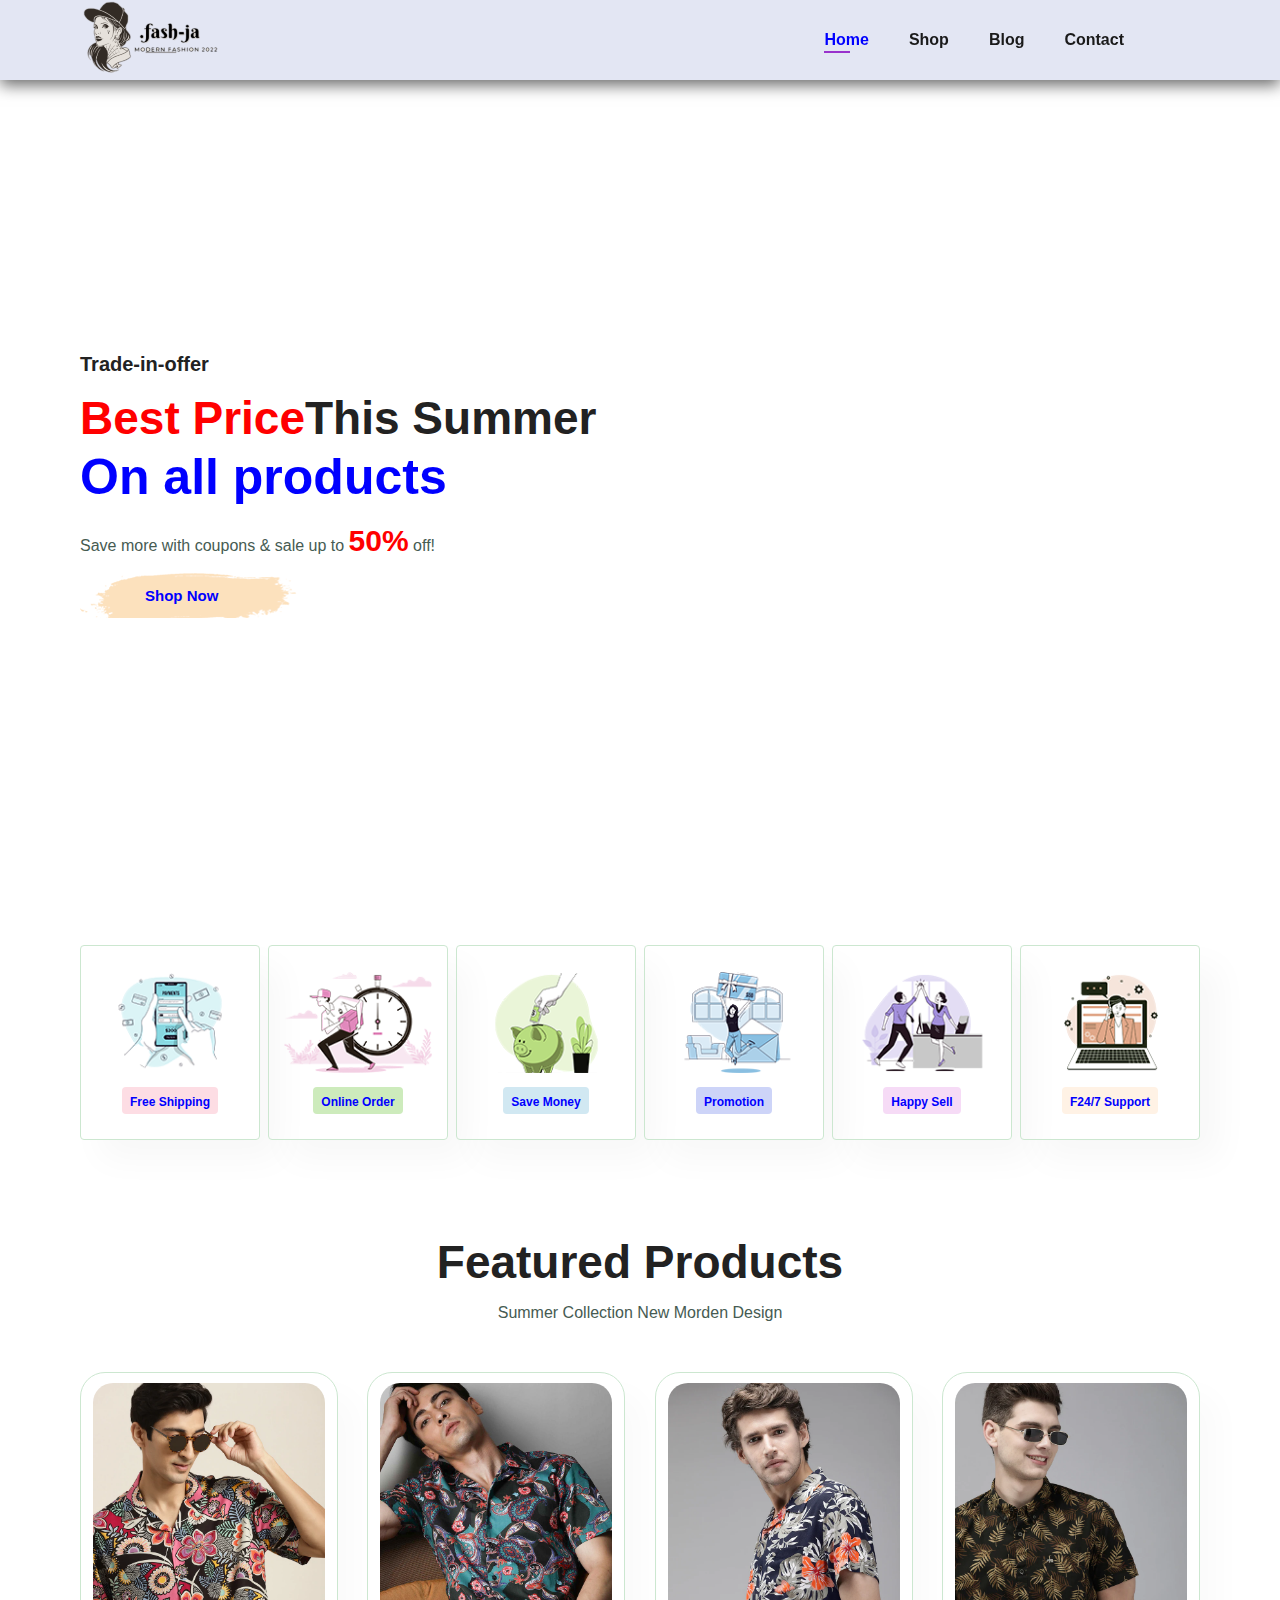
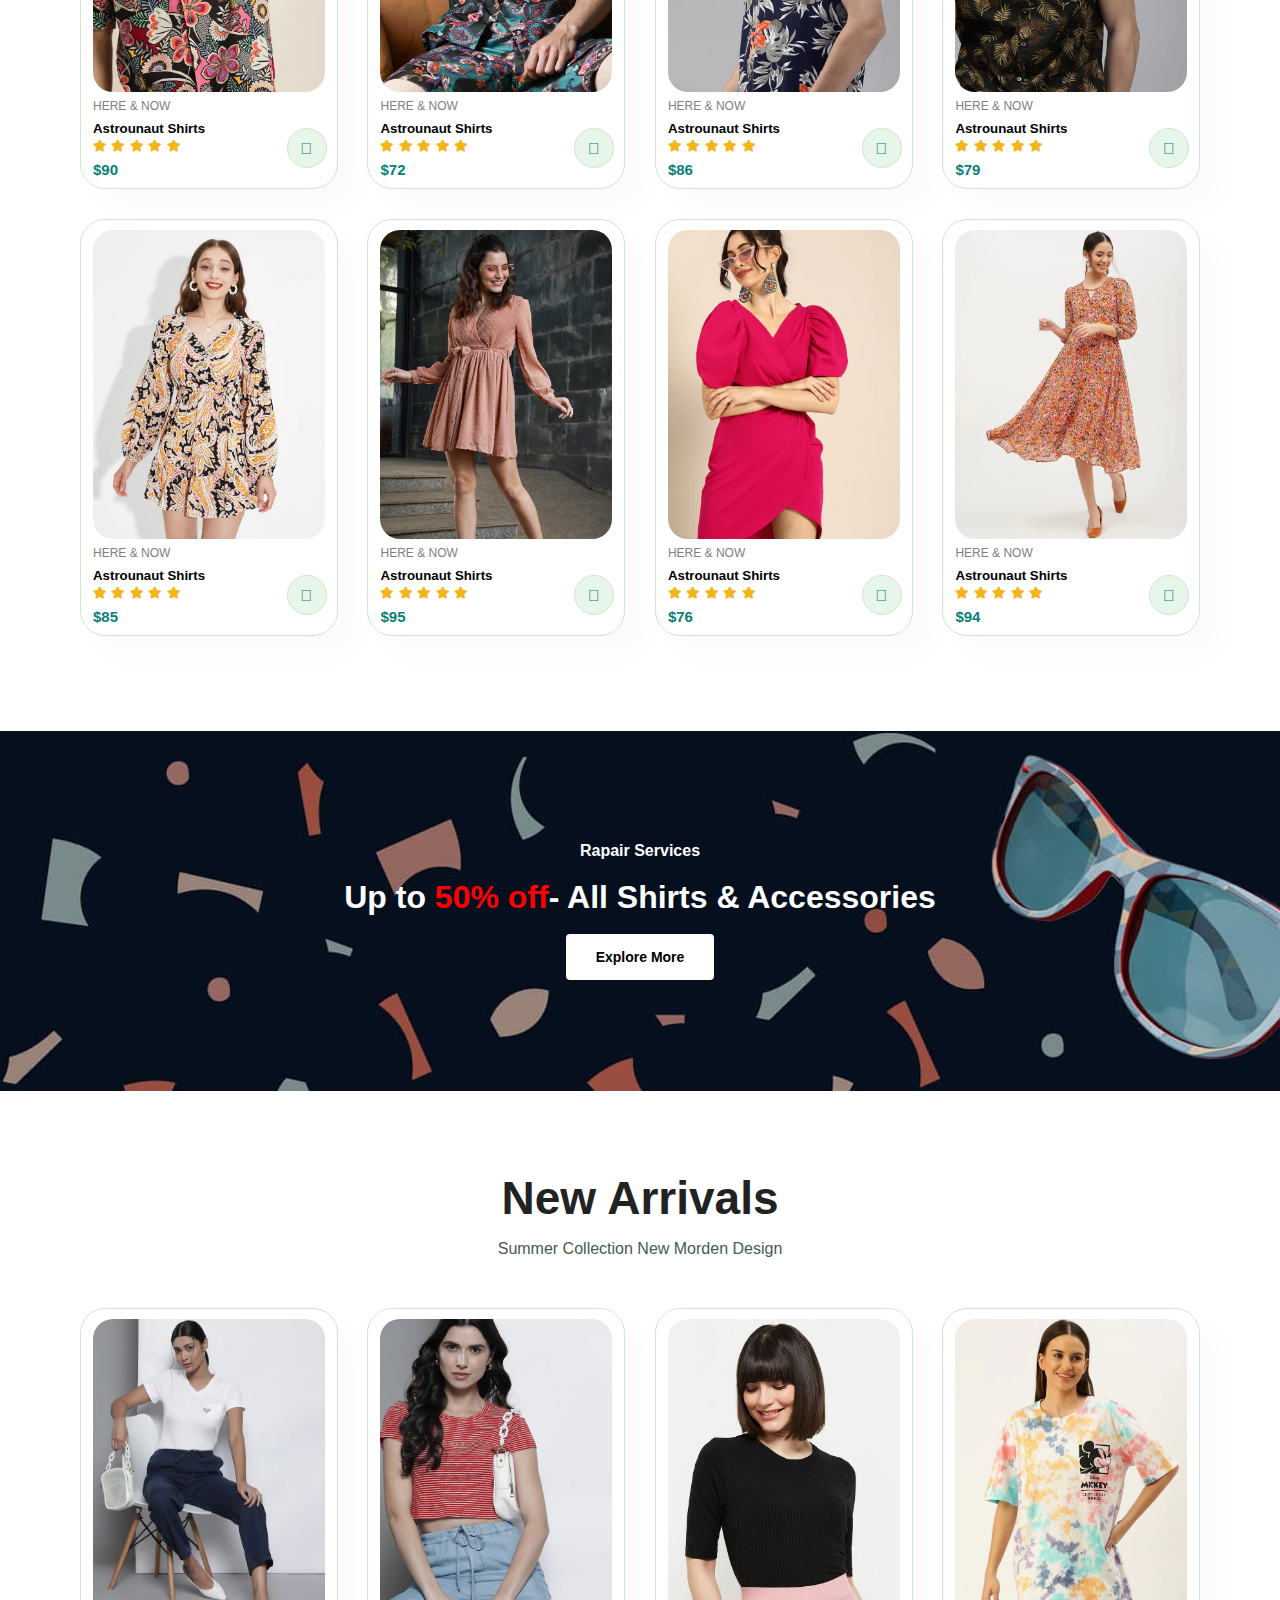
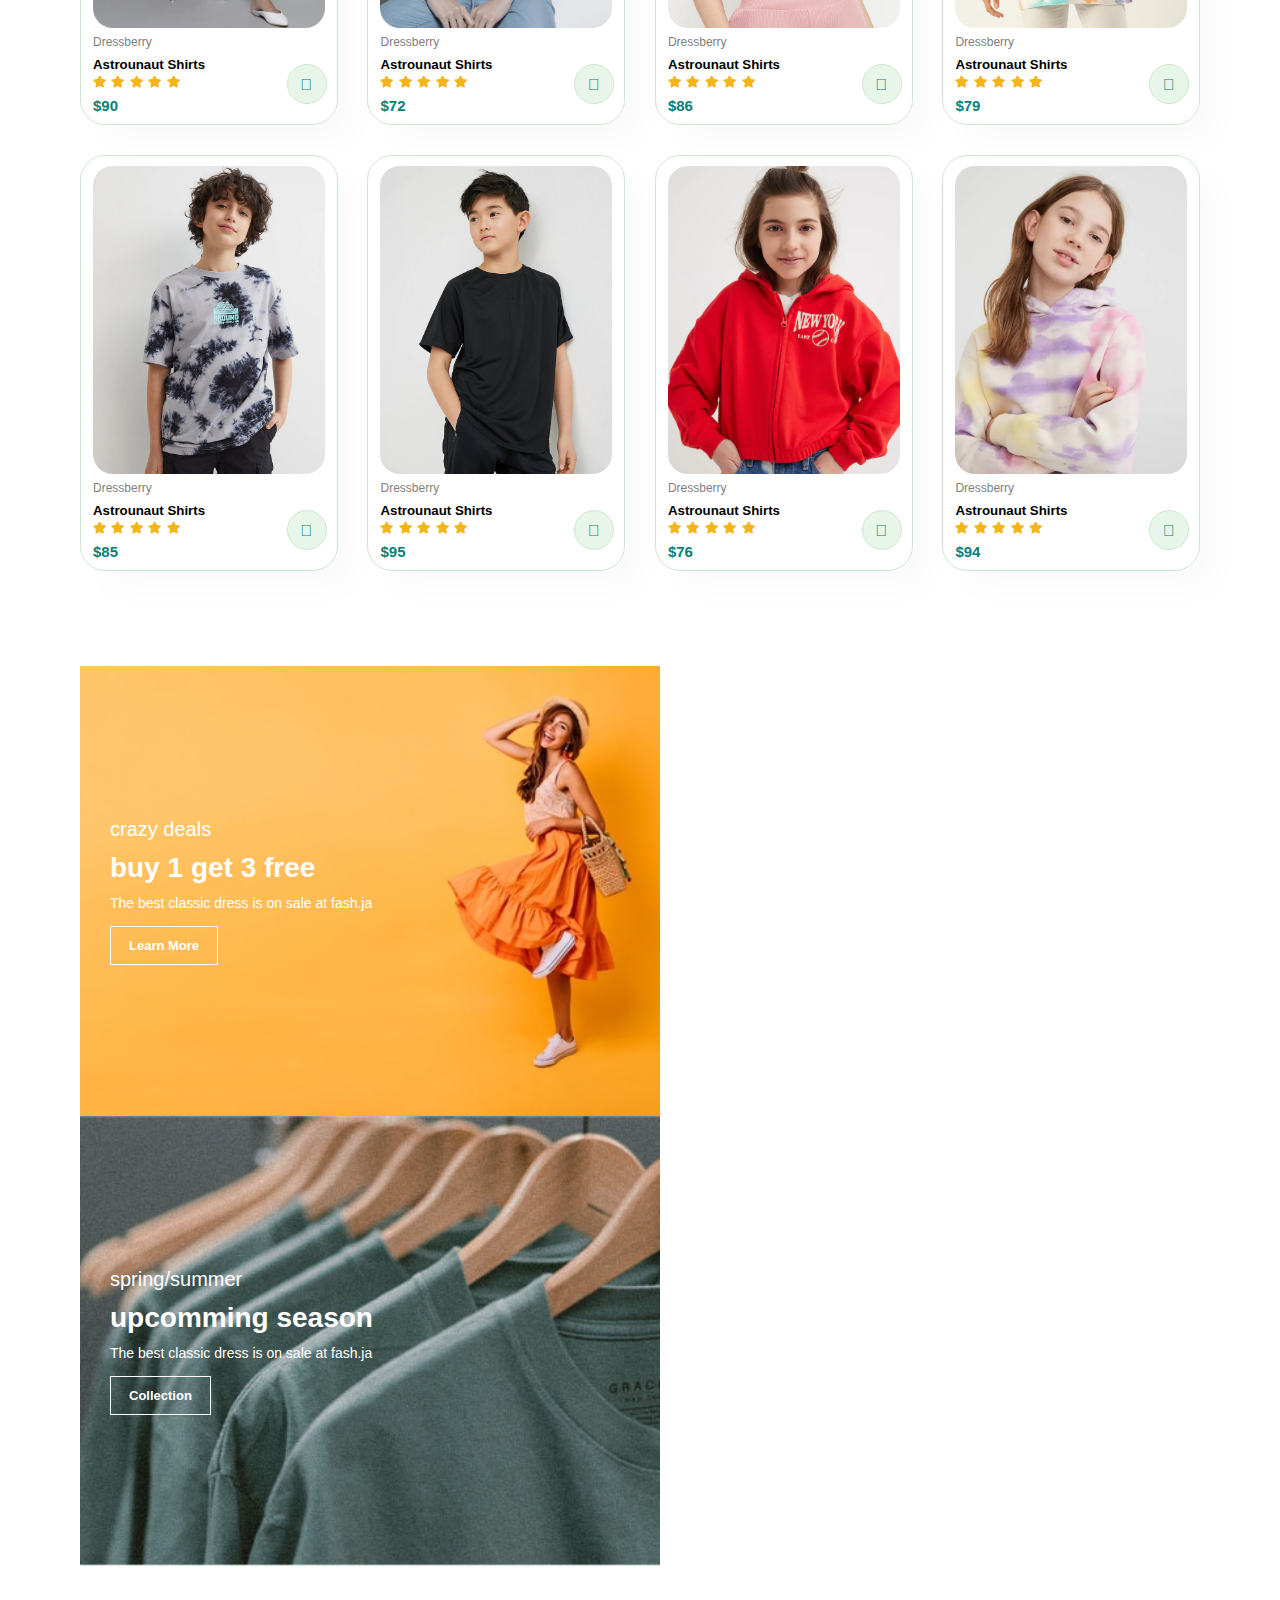
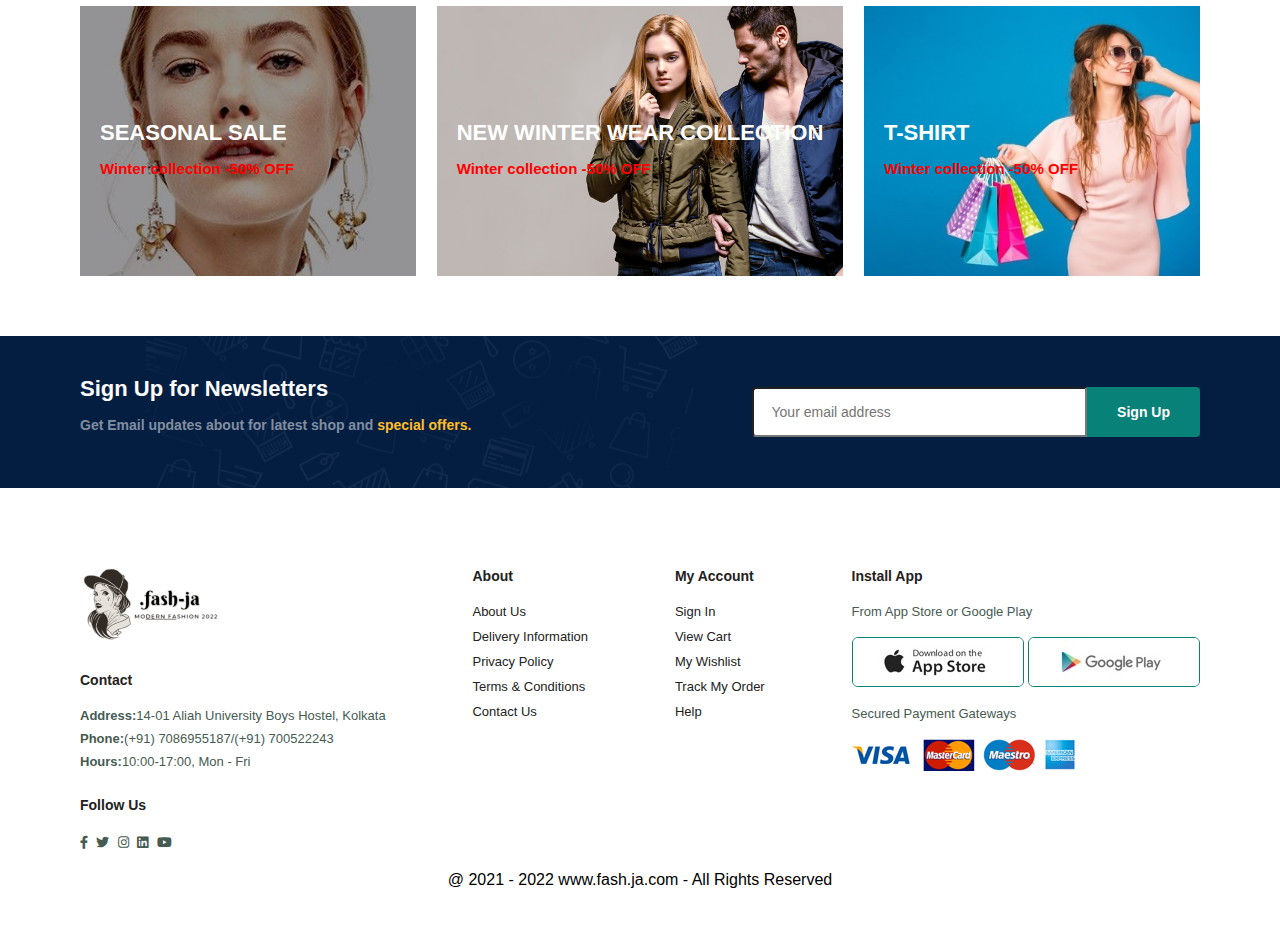
==== commit 1fd67485: "Update index.html" ====
--- a/index.html
+++ b/index.html
@@ -17,7 +17,7 @@
                 <li><a class="active" href="index.html">Home</a></li>
                 <li><a href="shop.html">Shop</a></li>
                 <li><a href="blog.html">Blog</a></li>
-                <li><a href="about.html">About</a></li>
+                
                 <li><a href="contact.html">Contact</a></li>
                 <li id="lg-bag"><a href="cart.html"><i class="far fa-shopping-bag"></i></a></li>
                 <a href="#" id="close"><i class="far fa-times"></i></a>
@@ -430,4 +430,4 @@
 
     <script src="script.js"></script>
 </body>
-</html>+</html>
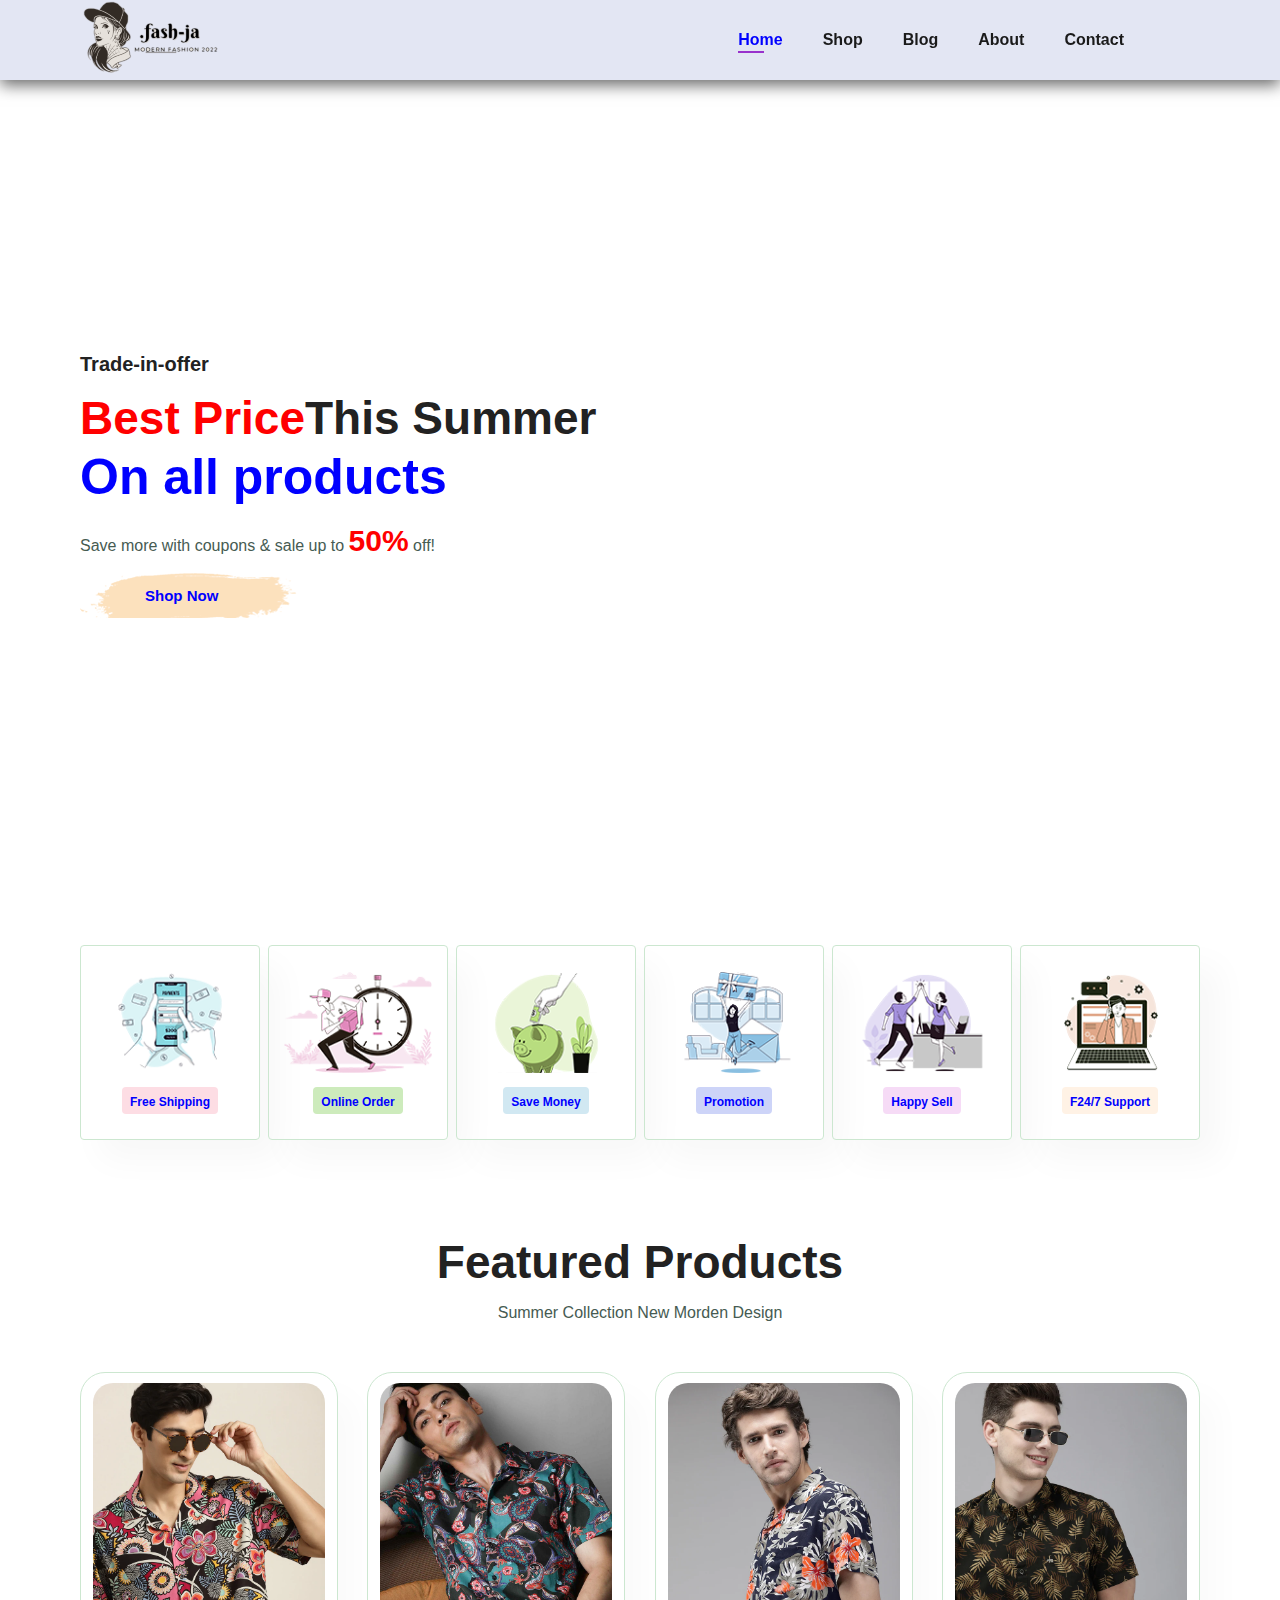
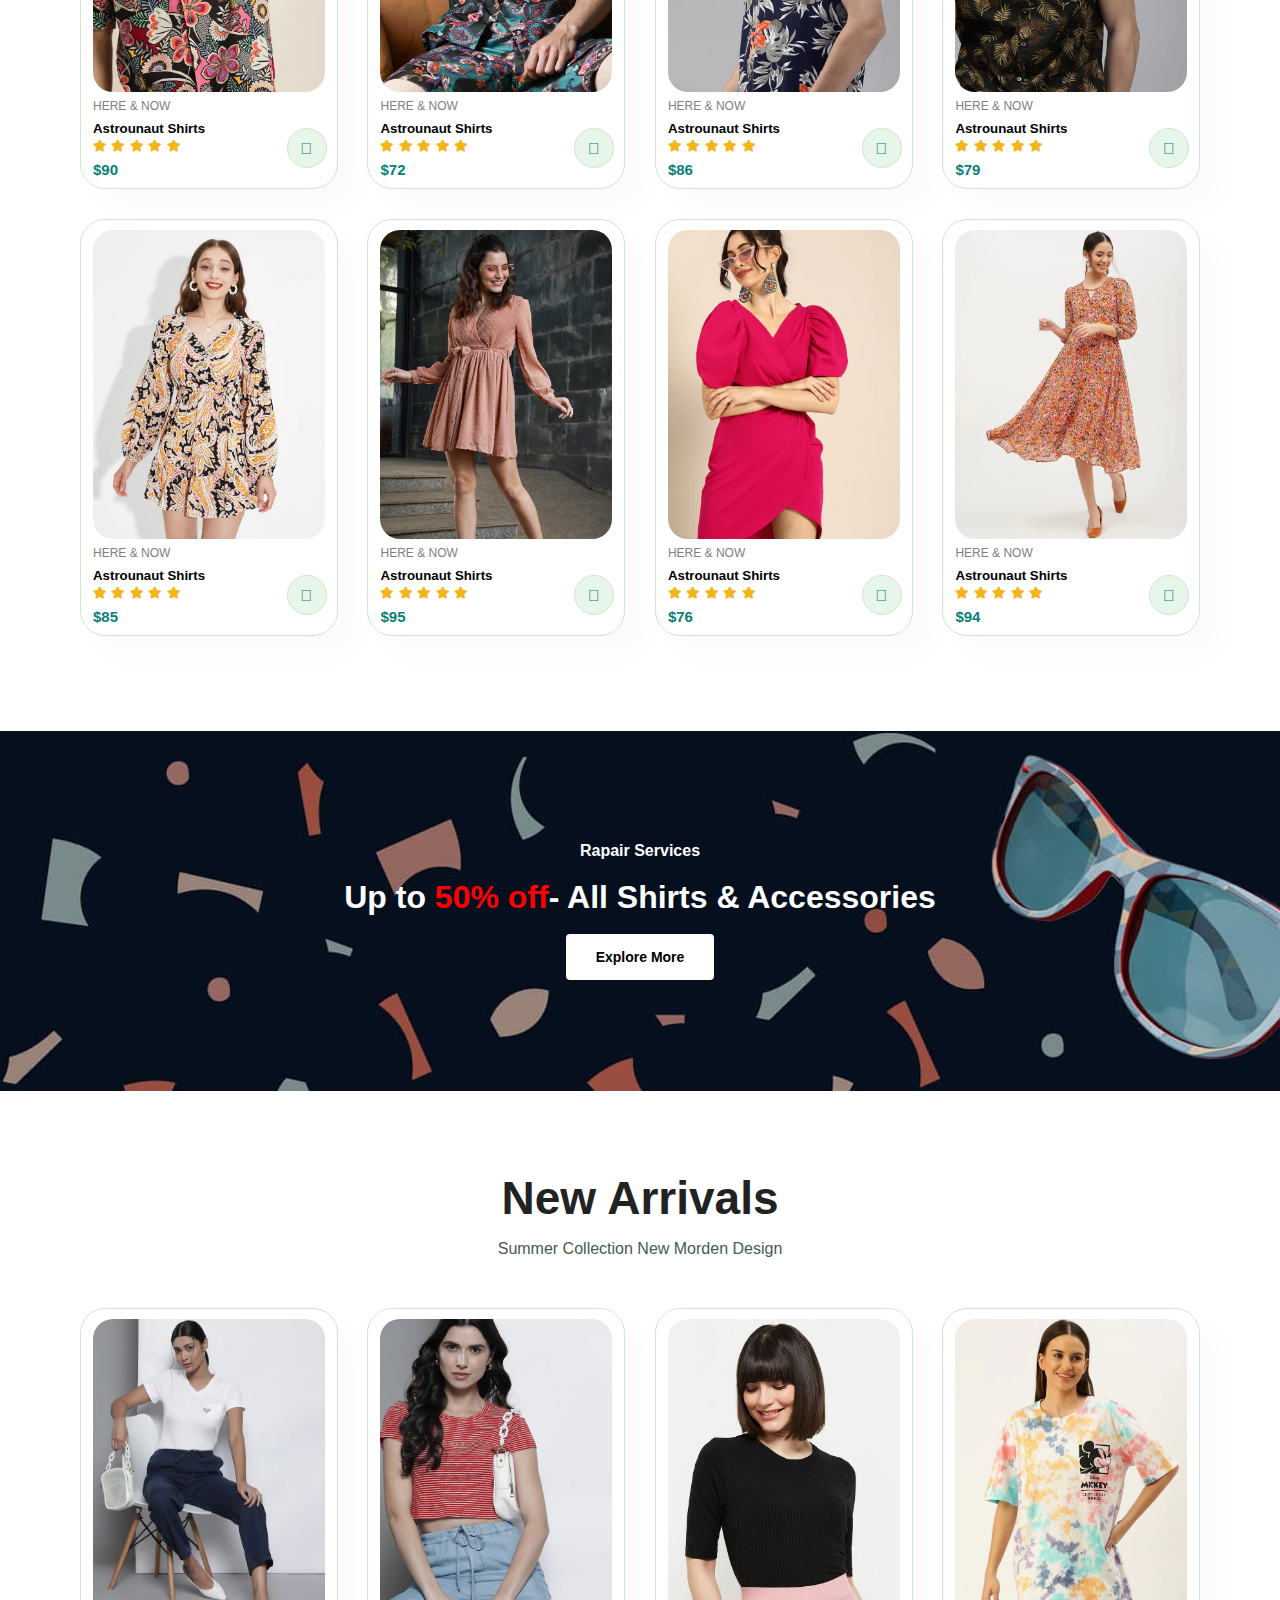
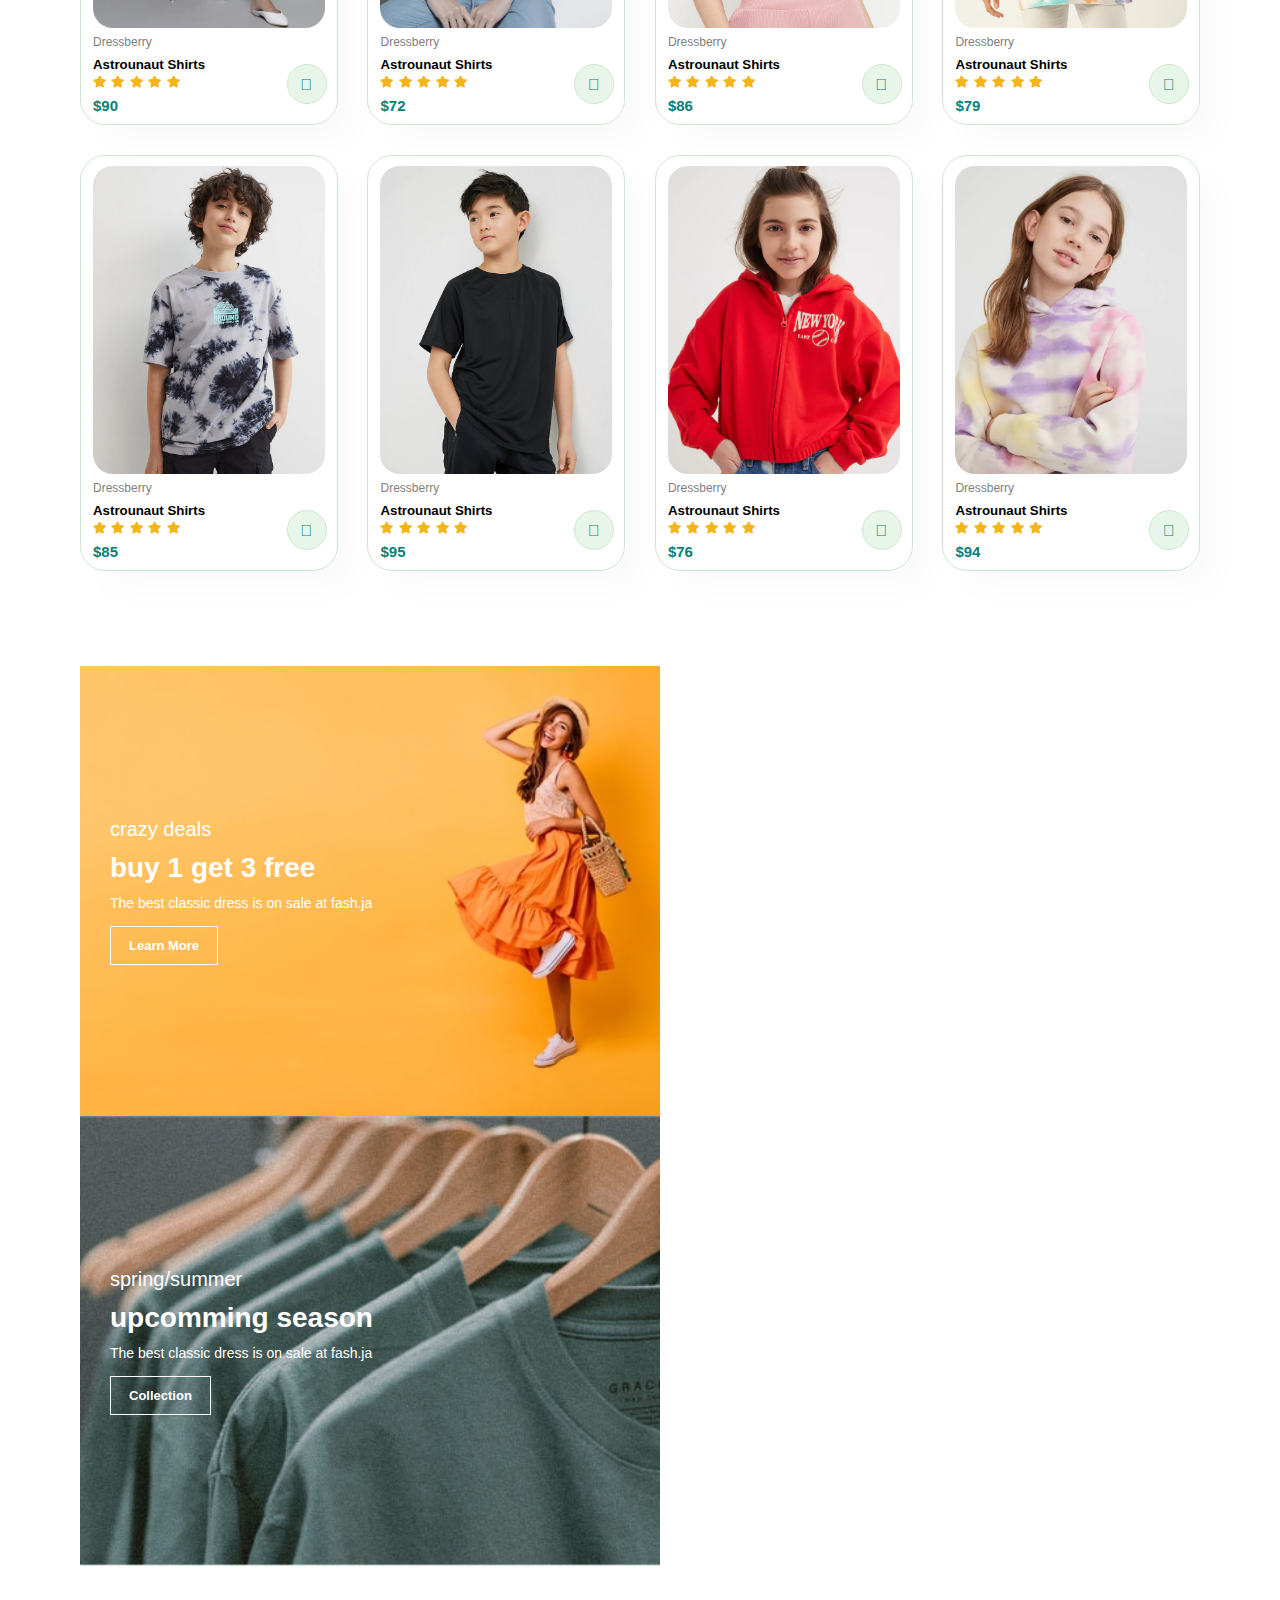
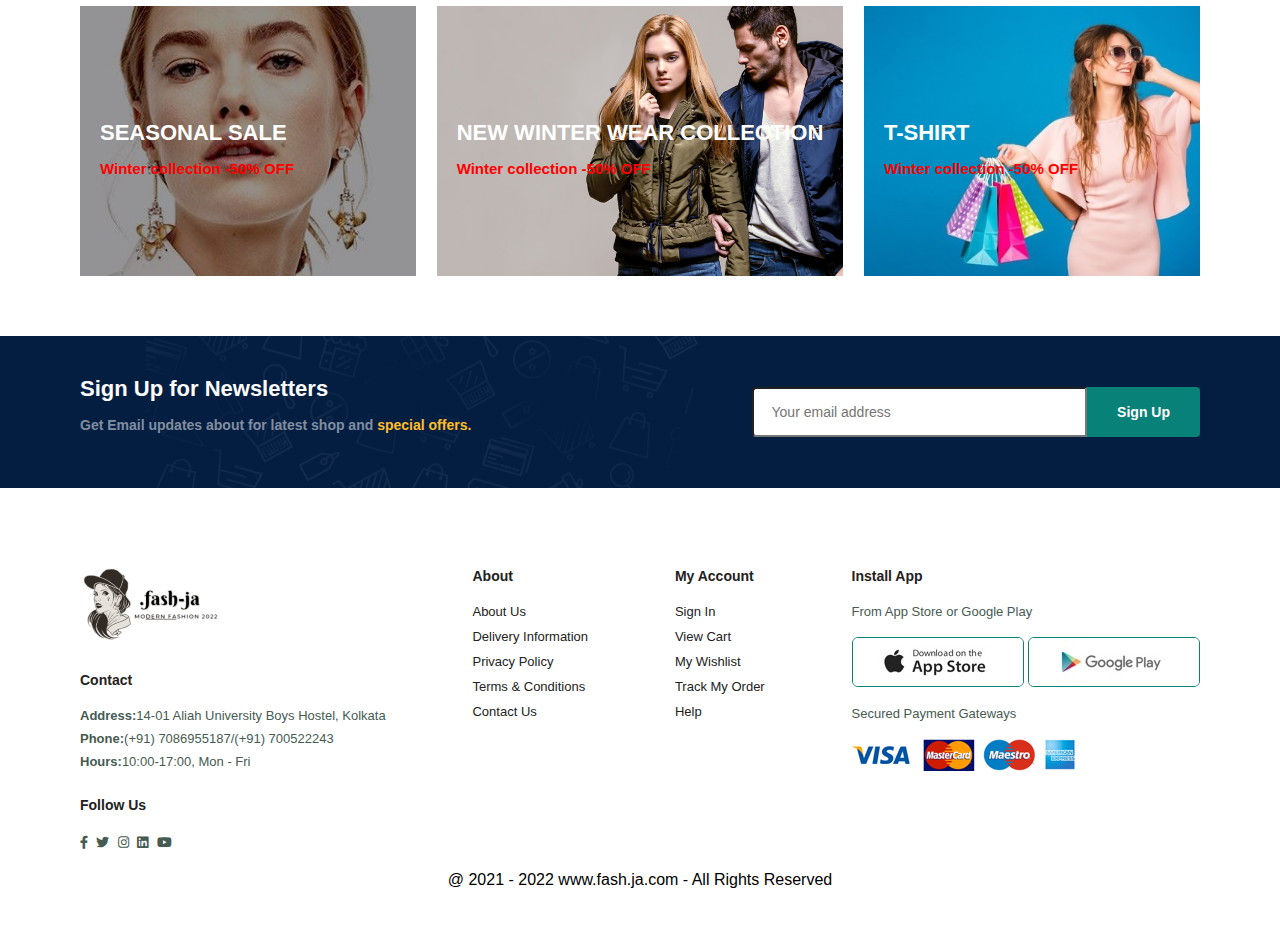
==== commit 19cfd530: "Update index.html" ====
--- a/index.html
+++ b/index.html
@@ -17,7 +17,7 @@
                 <li><a class="active" href="index.html">Home</a></li>
                 <li><a href="shop.html">Shop</a></li>
                 <li><a href="blog.html">Blog</a></li>
-                
+                <li><a href="about.html">About</a></li>
                 <li><a href="contact.html">Contact</a></li>
                 <li id="lg-bag"><a href="cart.html"><i class="far fa-shopping-bag"></i></a></li>
                 <a href="#" id="close"><i class="far fa-times"></i></a>
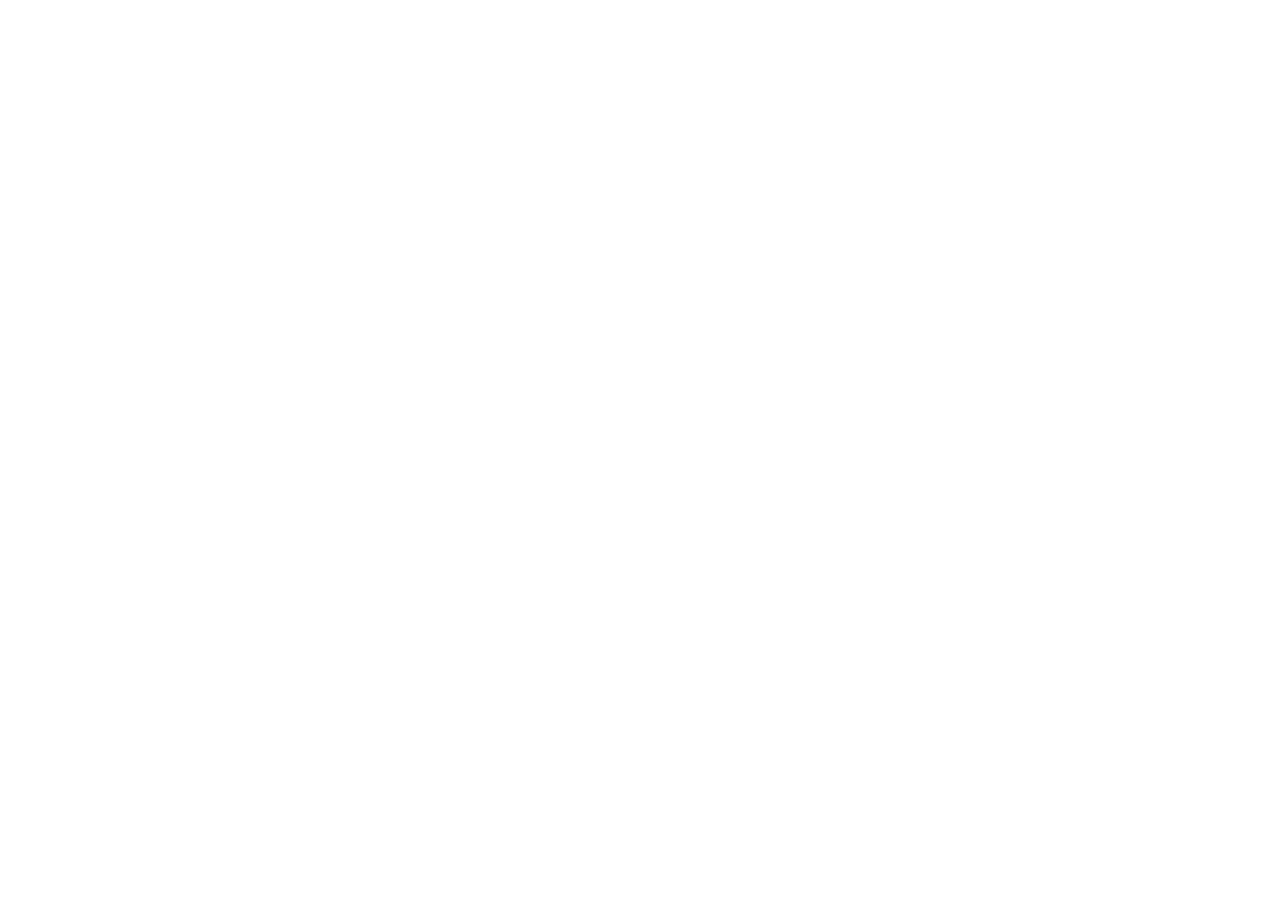
==== commit b7d5edcd: "Update index.html" ====
--- a/index.html
+++ b/index.html
@@ -10,424 +10,6 @@
 </head>
 <body>
     
-    <section id="header">
-        <a href="#"><img src="img/logo-2.png" class="logo" alt=""></a>
-        <div>
-            <ul id="navbar">
-                <li><a class="active" href="index.html">Home</a></li>
-                <li><a href="shop.html">Shop</a></li>
-                <li><a href="blog.html">Blog</a></li>
-                <li><a href="about.html">About</a></li>
-                <li><a href="contact.html">Contact</a></li>
-                <li id="lg-bag"><a href="cart.html"><i class="far fa-shopping-bag"></i></a></li>
-                <a href="#" id="close"><i class="far fa-times"></i></a>
-            </ul>
-        </div>
-        <div id="mobile">
-           <a href="cart.html"><i class="far fa-shopping-bag"></i></a>
-            <i id="bar" class="fas fa-outdent"></i>
-        </div>
-    </section>
     
-    <section id="hero">
-        <h4>Trade-in-offer</h4>
-        <h2> <span style="color: red">Best Price</span>This Summer</h2>
-        <h1>On all products</h1>
-        <p>Save more with coupons & sale up to <b style="font-size: 30px; color: red">50%</b> off!</p>
-        <button>Shop Now</button>
-    </section>
-    
-    <section id="feature" class="section-p1">
-        <div class="fe-box">
-            <img src="img/features/f1.png" alt="">
-            <h6>Free Shipping</h6>
-            
-        </div>
-        <div class="fe-box">
-            <img src="img/features/f2.png" alt="">
-            <h6>Online Order</h6>
-        </div>
-        
-        <div class="fe-box">
-            <img src="img/features/f3.png" alt="">
-            <h6>Save Money</h6>
-        </div>
-        
-        <div class="fe-box">
-            <img src="img/features/f4.png" alt="">
-            <h6>Promotion</h6>
-        </div>
-        
-        <div class="fe-box">
-            <img src="img/features/f5.png" alt="">
-            <h6>Happy Sell</h6>
-        </div>
-        
-        <div class="fe-box">
-            <img src="img/features/f6.png" alt="">
-            <h6>F24/7 Support</h6>
-        </div>
-        
-    </section>
-    
-    <section id="product1" class="section-p1">
-        <h2>Featured Products</h2>
-        <p>Summer Collection New Morden Design</p>
-        <div class="pro-container">
-        <div class="pro">
-            <img src="img/products/f1.jpg" alt="">
-            <div class="des">
-                <span>HERE & NOW</span>
-                <h5> Astrounaut Shirts</h5>
-                <div class="star">
-                    <i class="fas fa-star"></i>
-                    <i class="fas fa-star"></i>
-                    <i class="fas fa-star"></i>
-                    <i class="fas fa-star"></i>
-                    <i class="fas fa-star"></i>
-                </div>
-                <h4>$90</h4>
-            </div>
-            <a href="#"> <i class="fal fa-shopping-cart cart"></i></a>
-        </div>
-        <div class="pro">
-            <img src="img/products/f2.jpg" alt="">
-            <div class="des">
-                <span>HERE & NOW</span>
-                <h5> Astrounaut Shirts</h5>
-                <div class="star">
-                    <i class="fas fa-star"></i>
-                    <i class="fas fa-star"></i>
-                    <i class="fas fa-star"></i>
-                    <i class="fas fa-star"></i>
-                    <i class="fas fa-star"></i>
-                </div>
-                <h4>$72</h4>
-            </div>
-            <a href="#"> <i class="fal fa-shopping-cart cart"></i></a>
-        </div><div class="pro">
-            <img src="img/products/f3.jpg" alt="">
-            <div class="des">
-                <span>HERE & NOW</span>
-                <h5> Astrounaut Shirts</h5>
-                <div class="star">
-                    <i class="fas fa-star"></i>
-                    <i class="fas fa-star"></i>
-                    <i class="fas fa-star"></i>
-                    <i class="fas fa-star"></i>
-                    <i class="fas fa-star"></i>
-                </div>
-                <h4>$86</h4>
-            </div>
-            <a href="#"> <i class="fal fa-shopping-cart cart"></i></a>
-        </div><div class="pro">
-            <img src="img/products/f4.jpg" alt="">
-            <div class="des">
-                <span>HERE & NOW</span>
-                <h5> Astrounaut Shirts</h5>
-                <div class="star">
-                    <i class="fas fa-star"></i>
-                    <i class="fas fa-star"></i>
-                    <i class="fas fa-star"></i>
-                    <i class="fas fa-star"></i>
-                    <i class="fas fa-star"></i>
-                </div>
-                <h4>$79</h4>
-            </div>
-            <a href="#"> <i class="fal fa-shopping-cart cart"></i></a>
-        </div><div class="pro">
-            <img src="img/products/f5.jpg" alt="">
-            <div class="des">
-                <span>HERE & NOW</span>
-                <h5> Astrounaut Shirts</h5>
-                <div class="star">
-                    <i class="fas fa-star"></i>
-                    <i class="fas fa-star"></i>
-                    <i class="fas fa-star"></i>
-                    <i class="fas fa-star"></i>
-                    <i class="fas fa-star"></i>
-                </div>
-                <h4>$85</h4>
-            </div>
-            <a href="#"> <i class="fal fa-shopping-cart cart"></i></a>
-        </div><div class="pro">
-            <img src="img/products/f6.jpg" alt="">
-            <div class="des">
-                <span>HERE & NOW</span>
-                <h5> Astrounaut Shirts</h5>
-                <div class="star">
-                    <i class="fas fa-star"></i>
-                    <i class="fas fa-star"></i>
-                    <i class="fas fa-star"></i>
-                    <i class="fas fa-star"></i>
-                    <i class="fas fa-star"></i>
-                </div>
-                <h4>$95</h4>
-            </div>
-            <a href="#"> <i class="fal fa-shopping-cart cart"></i></a>
-        </div><div class="pro">
-            <img src="img/products/f7.jpg" alt="">
-            <div class="des">
-                <span>HERE & NOW</span>
-                <h5> Astrounaut Shirts</h5>
-                <div class="star">
-                    <i class="fas fa-star"></i>
-                    <i class="fas fa-star"></i>
-                    <i class="fas fa-star"></i>
-                    <i class="fas fa-star"></i>
-                    <i class="fas fa-star"></i>
-                </div>
-                <h4>$76</h4>
-            </div>
-            <a href="#"> <i class="fal fa-shopping-cart cart"></i></a>
-        </div><div class="pro">
-            <img src="img/products/f8.jpg" alt="">
-            <div class="des">
-                <span>HERE & NOW</span>
-                <h5> Astrounaut Shirts</h5>
-                <div class="star">
-                    <i class="fas fa-star"></i>
-                    <i class="fas fa-star"></i>
-                    <i class="fas fa-star"></i>
-                    <i class="fas fa-star"></i>
-                    <i class="fas fa-star"></i>
-                </div>
-                <h4>$94</h4>
-            </div>
-            <a href="#"> <i class="fal fa-shopping-cart cart"></i></a>
-        </div>
-        </div>
-    </section>
-    
-    <section id="banner" class="section-m1">
-        <h4>Rapair Services</h4>
-        <h2>Up to <span>50% off</span>- All Shirts & Accessories</h2>
-        <button class="normal">Explore More</button>
-    </section>
-    
-    <section id="product1" class="section-p1">
-        <h2>New Arrivals</h2>
-        <p>Summer Collection New Morden Design</p>
-        <div class="pro-container">
-        <div class="pro">
-            <img src="img/products/n1.jpg" alt="">
-            <div class="des">
-                <span>Dressberry</span>
-                <h5> Astrounaut Shirts</h5>
-                <div class="star">
-                    <i class="fas fa-star"></i>
-                    <i class="fas fa-star"></i>
-                    <i class="fas fa-star"></i>
-                    <i class="fas fa-star"></i>
-                    <i class="fas fa-star"></i>
-                </div>
-                <h4>$90</h4>
-            </div>
-            <a href="#"> <i class="fal fa-shopping-cart cart"></i></a>
-        </div>
-        <div class="pro">
-            <img src="img/products/n2.jpg" alt="">
-            <div class="des">
-                <span>Dressberry</span>
-                <h5> Astrounaut Shirts</h5>
-                <div class="star">
-                    <i class="fas fa-star"></i>
-                    <i class="fas fa-star"></i>
-                    <i class="fas fa-star"></i>
-                    <i class="fas fa-star"></i>
-                    <i class="fas fa-star"></i>
-                </div>
-                <h4>$72</h4>
-            </div>
-            <a href="#"> <i class="fal fa-shopping-cart cart"></i></a>
-        </div><div class="pro">
-            <img src="img/products/n3.jpg" alt="">
-            <div class="des">
-                <span>Dressberry</span>
-                <h5> Astrounaut Shirts</h5>
-                <div class="star">
-                    <i class="fas fa-star"></i>
-                    <i class="fas fa-star"></i>
-                    <i class="fas fa-star"></i>
-                    <i class="fas fa-star"></i>
-                    <i class="fas fa-star"></i>
-                </div>
-                <h4>$86</h4>
-            </div>
-            <a href="#"> <i class="fal fa-shopping-cart cart"></i></a>
-        </div><div class="pro">
-            <img src="img/products/n4.jpg" alt="">
-            <div class="des">
-                <span>Dressberry</span>
-                <h5> Astrounaut Shirts</h5>
-                <div class="star">
-                    <i class="fas fa-star"></i>
-                    <i class="fas fa-star"></i>
-                    <i class="fas fa-star"></i>
-                    <i class="fas fa-star"></i>
-                    <i class="fas fa-star"></i>
-                </div>
-                <h4>$79</h4>
-            </div>
-            <a href="#"> <i class="fal fa-shopping-cart cart"></i></a>
-        </div><div class="pro">
-            <img src="img/products/n5.jpg" alt="">
-            <div class="des">
-                <span>Dressberry</span>
-                <h5> Astrounaut Shirts</h5>
-                <div class="star">
-                    <i class="fas fa-star"></i>
-                    <i class="fas fa-star"></i>
-                    <i class="fas fa-star"></i>
-                    <i class="fas fa-star"></i>
-                    <i class="fas fa-star"></i>
-                </div>
-                <h4>$85</h4>
-            </div>
-            <a href="#"> <i class="fal fa-shopping-cart cart"></i></a>
-        </div><div class="pro">
-            <img src="img/products/n6.jpg" alt="">
-            <div class="des">
-                <span>Dressberry</span>
-                <h5> Astrounaut Shirts</h5>
-                <div class="star">
-                    <i class="fas fa-star"></i>
-                    <i class="fas fa-star"></i>
-                    <i class="fas fa-star"></i>
-                    <i class="fas fa-star"></i>
-                    <i class="fas fa-star"></i>
-                </div>
-                <h4>$95</h4>
-            </div>
-            <a href="#"> <i class="fal fa-shopping-cart cart"></i></a>
-        </div><div class="pro">
-            <img src="img/products/n7.jpg" alt="">
-            <div class="des">
-                <span>Dressberry</span>
-                <h5> Astrounaut Shirts</h5>
-                <div class="star">
-                    <i class="fas fa-star"></i>
-                    <i class="fas fa-star"></i>
-                    <i class="fas fa-star"></i>
-                    <i class="fas fa-star"></i>
-                    <i class="fas fa-star"></i>
-                </div>
-                <h4>$76</h4>
-            </div>
-            <a href="#"> <i class="fal fa-shopping-cart cart"></i></a>
-        </div><div class="pro">
-            <img src="img/products/n8.jpg" alt="">
-            <div class="des">
-                <span>Dressberry</span>
-                <h5> Astrounaut Shirts</h5>
-                <div class="star">
-                    <i class="fas fa-star"></i>
-                    <i class="fas fa-star"></i>
-                    <i class="fas fa-star"></i>
-                    <i class="fas fa-star"></i>
-                    <i class="fas fa-star"></i>
-                </div>
-                <h4>$94</h4>
-            </div>
-            <a href="#"> <i class="fal fa-shopping-cart cart"></i></a>
-        </div>
-        </div>
-    </section>
-    
-    <section id="sm-banner" class="section-p1">
-        <div class="banner-box">
-            <h4>crazy deals</h4>
-            <h2>buy 1 get 3 free</h2>
-            <span>The best classic dress is on sale at fash.ja</span>
-            <button class="white">Learn More</button>
-        </div>
-        <div class="banner-box banner-box2">
-            <h4>spring/summer</h4>
-            <h2>upcomming season</h2>
-            <span>The best classic dress is on sale at fash.ja</span>
-            <button class="white">Collection</button>
-        </div>
-    </section>
-       
-    <section id="banner3">
-        <div class="banner-box"> 
-            <h2>SEASONAL SALE</h2>
-            <h3>Winter collection -50% OFF</h3>
-        </div>
-        <div class="banner-box banner-box2"> 
-            <h2>NEW WINTER WEAR COLLECTION</h2>
-            <h3>Winter collection -50% OFF</h3>
-        </div>
-        <div class="banner-box banner-box3"> 
-            <h2>T-SHIRT </h2>
-            <h3>Winter collection -50% OFF</h3>
-        </div>
-    </section>
-    
-    <section id="newsletter" class="section-p1 section-m1" >
-        <div class="newstext">
-            <h4>Sign Up for Newsletters</h4>
-            <p>Get Email updates about for latest shop and <span>special offers.</span></p>
-        </div>
-        <div class="form">
-           <input type="text" placeholder="Your email address">
-           <button class="normal">Sign Up</button>
-            
-        </div>
-    </section>
-    
-    <footer class="section-p1">
-        <div class="col">
-            <img class="logo" src="img/logo-2.png" alt="">
-            <h4>Contact</h4>
-            <p><strong>Address:</strong>14-01 Aliah University Boys Hostel, Kolkata</p>
-            <p><strong>Phone:</strong>(+91) 7086955187/(+91) 700522243</p>
-            <p><strong>Hours:</strong>10:00-17:00, Mon - Fri</p>
-            <div class="follow">
-                <h4>Follow Us</h4>
-                <div class="icon">
-                    <a href="https://www.facebook.com/profile.php?id=100038775851604"><i class="fab fa-facebook-f"></i></a>
-                    <a href="https://twitter.com/Jahangi76582021?t=axXAD3QL3z59o_oeEKuMoQ&s=09"><i class="fab fa-twitter"></i></a>
-                    <a href="https://instagram.com/__jahangir_o1?igshid=YmMyMTA2M2Y="><i class="fab fa-instagram"></i></a>
-                    <a href="https://www.linkedin.com/in/jahangir-alom-15293a209"><i class="fab fa-linkedin"></i></a>
-                    <a href="https://youtube.com/channel/UC1BlTbXfS1D6KTHa_qq8fKQ"><i class="fab fa-youtube"></i></a>
-                </div>
-            </div>
-        </div>
-        
-        <div class="col">
-            <h4>About</h4>
-            <a href="#">About Us</a>
-            <a href="#">Delivery Information</a>
-            <a href="#">Privacy Policy</a>
-            <a href="#">Terms & Conditions</a>
-            <a href="#">Contact Us</a>
-        </div>
-        
-        <div class="col">
-            <h4>My Account</h4>
-            <a href="#">Sign In</a>
-            <a href="#">View Cart</a>
-            <a href="#">My Wishlist</a>
-            <a href="#">Track My Order</a>
-            <a href="#">Help</a>
-        </div>
-        
-        <div class="col install">
-            <h4>Install App</h4>
-            <p>From App Store or Google Play</p>
-            <div class="row">
-                <img src="img/pay/app.jpg" alt="">
-                <img src="img/pay/play.jpg" alt="">
-            </div>
-            <p>Secured Payment Gateways</p>
-            <img src="img/pay/pay.png" alt="">
-        </div>
-        
-        <div class="copyright">@ 2021 - 2022 www.fash.ja.com - All Rights Reserved</div>
-        
-    </footer>
-
-    <script src="script.js"></script>
 </body>
 </html>
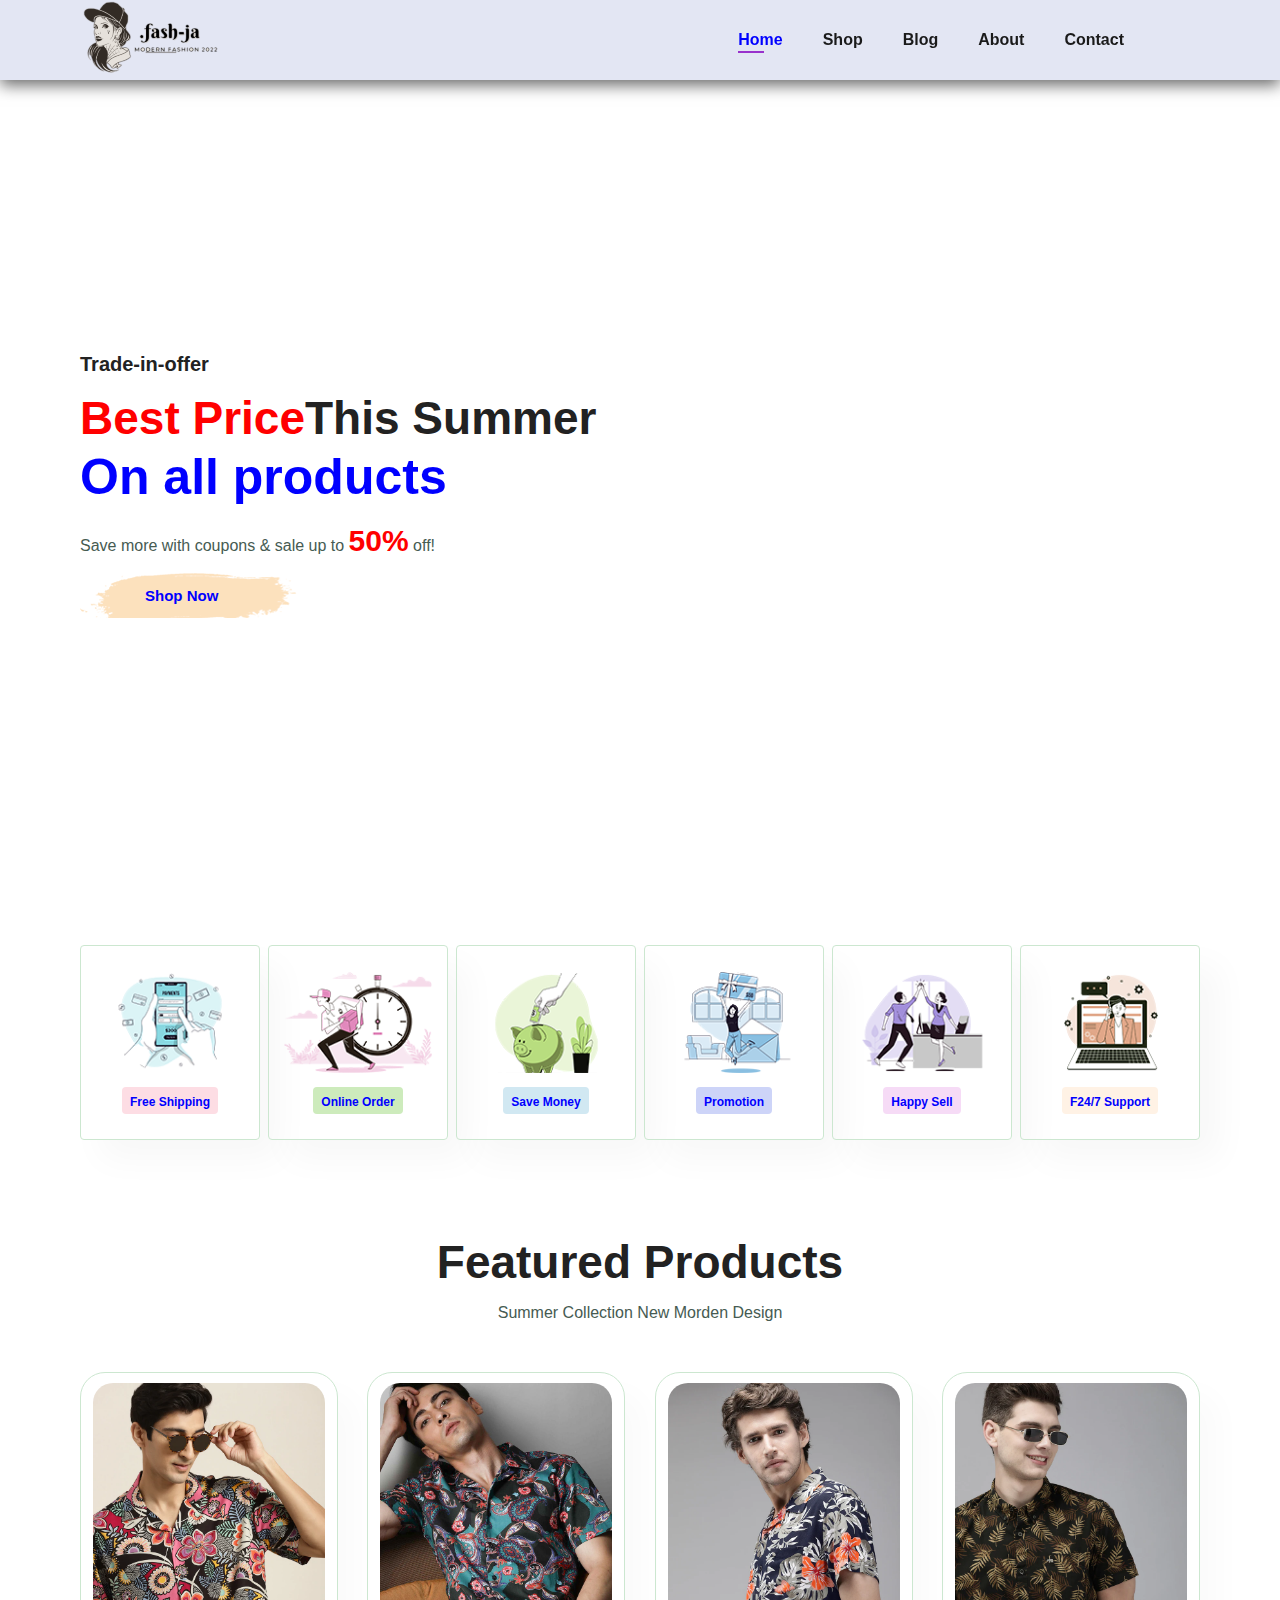
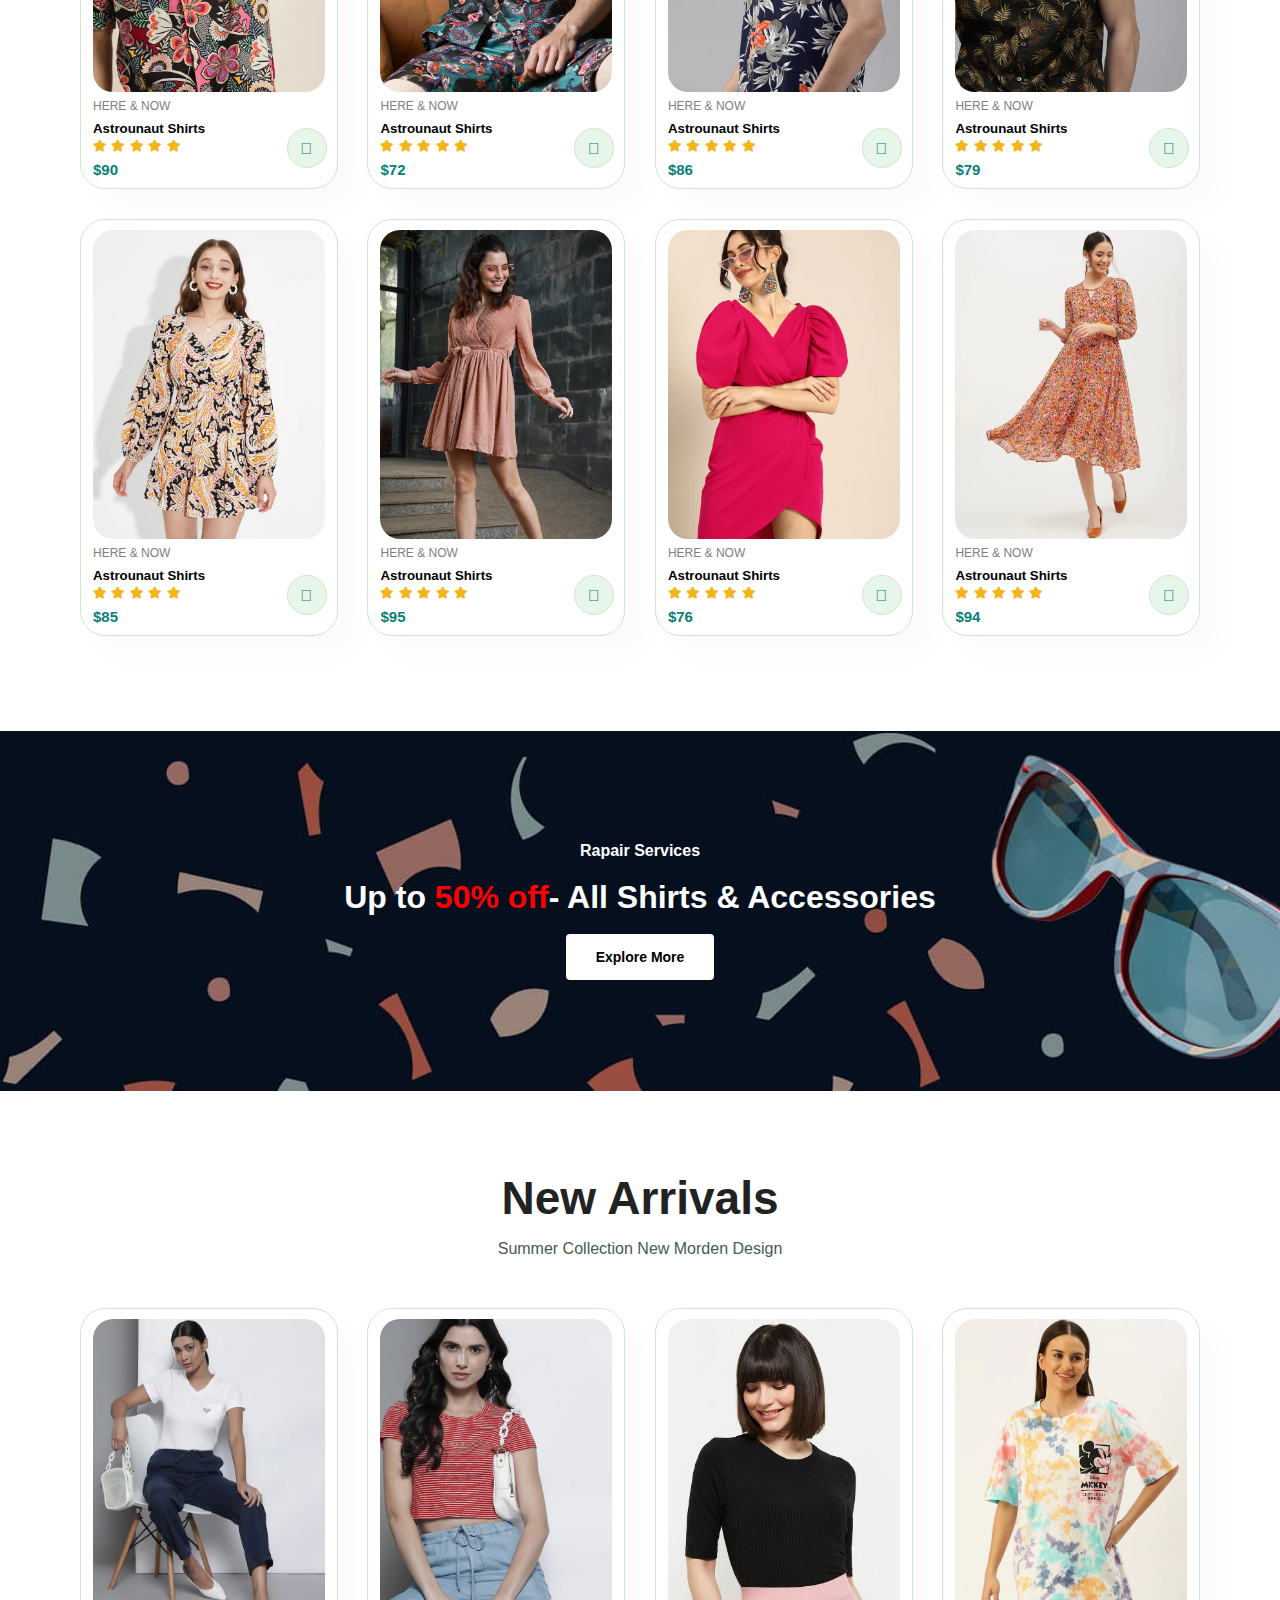
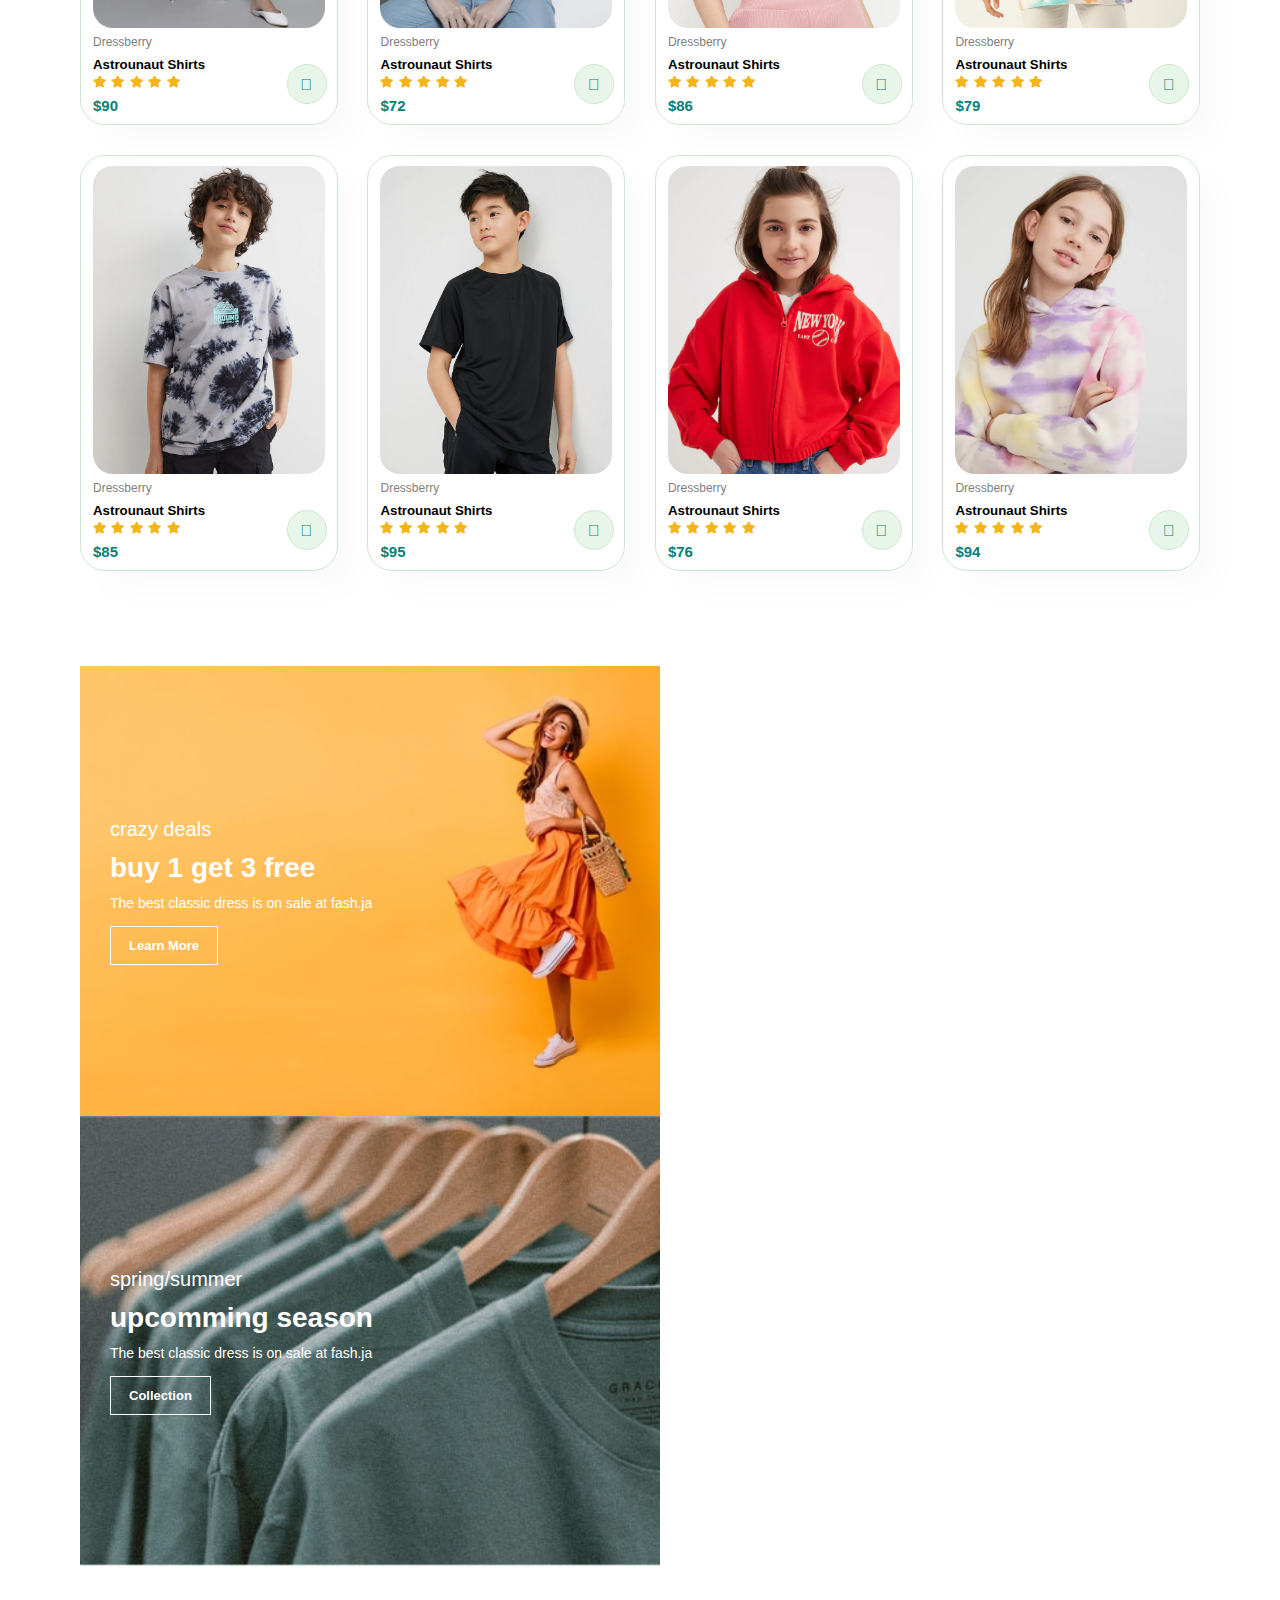
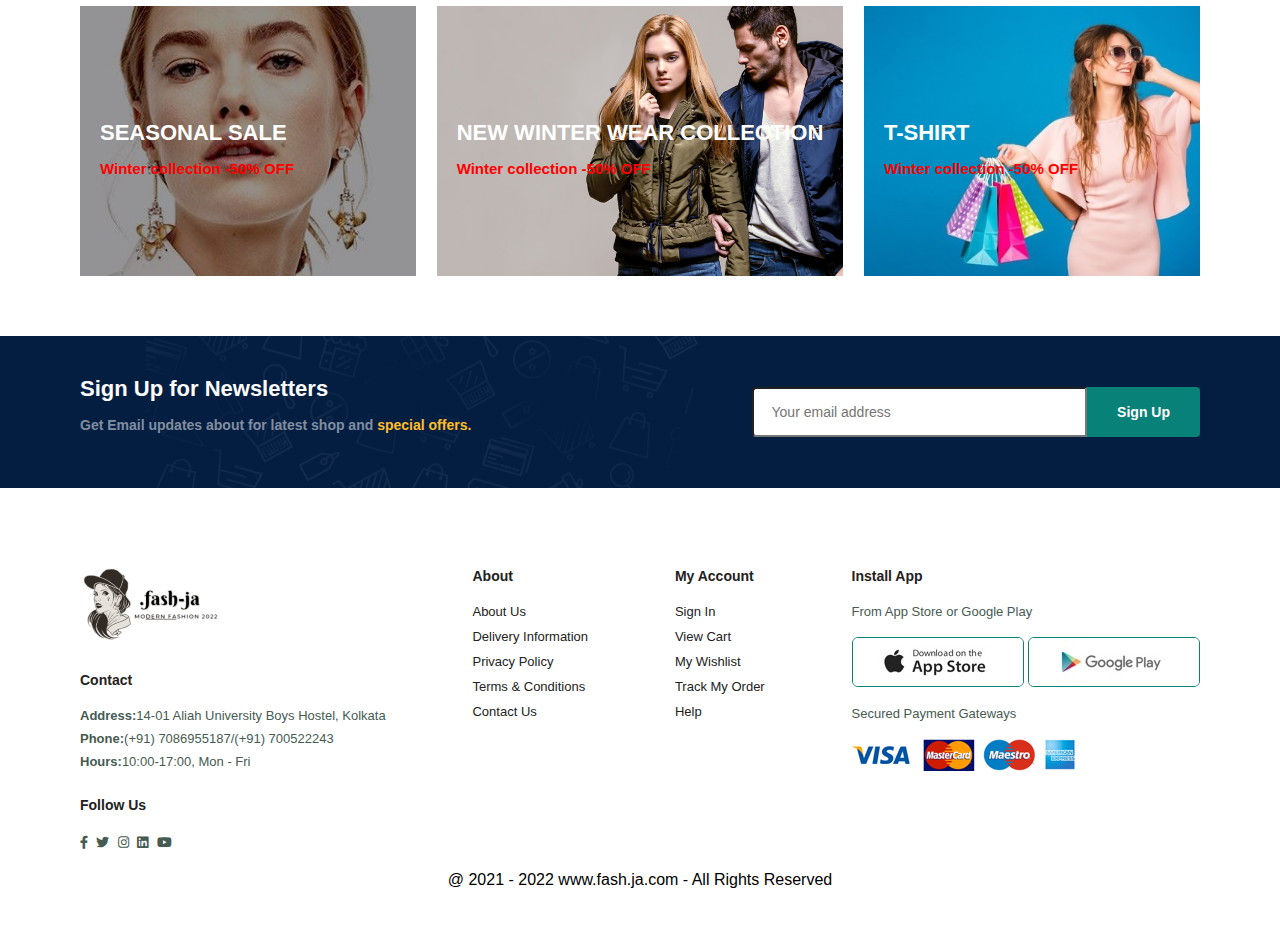
==== commit 7adb32ba: "Update index.html" ====
--- a/index.html
+++ b/index.html
@@ -10,6 +10,424 @@
 </head>
 <body>
     
-    
+    <section id="header">
+        <a href="#"><img src="img/logo-2.png" class="logo" alt=""></a>
+        <div>
+            <ul id="navbar">
+                <li><a class="active" href="index.html">Home</a></li>
+                <li><a href="shop.html">Shop</a></li>
+                <li><a href="blog.html">Blog</a></li>
+                <li><a href="about.html">About</a></li>
+                <li><a href="contact.html">Contact</a></li>
+                <li id="lg-bag"><a href="cart.html"><i class="far fa-shopping-bag"></i></a></li>
+                <a href="#" id="close"><i class="far fa-times"></i></a>
+            </ul>
+        </div>
+        <div id="mobile">
+           <a href="cart.html"><i class="far fa-shopping-bag"></i></a>
+            <i id="bar" class="fas fa-outdent"></i>
+        </div>
+    </section>
+    
+    <section id="hero">
+        <h4>Trade-in-offer</h4>
+        <h2> <span style="color: red">Best Price</span>This Summer</h2>
+        <h1>On all products</h1>
+        <p>Save more with coupons & sale up to <b style="font-size: 30px; color: red">50%</b> off!</p>
+        <button>Shop Now</button>
+    </section>
+    
+    <section id="feature" class="section-p1">
+        <div class="fe-box">
+            <img src="img/features/f1.png" alt="">
+            <h6>Free Shipping</h6>
+            
+        </div>
+        <div class="fe-box">
+            <img src="img/features/f2.png" alt="">
+            <h6>Online Order</h6>
+        </div>
+        
+        <div class="fe-box">
+            <img src="img/features/f3.png" alt="">
+            <h6>Save Money</h6>
+        </div>
+        
+        <div class="fe-box">
+            <img src="img/features/f4.png" alt="">
+            <h6>Promotion</h6>
+        </div>
+        
+        <div class="fe-box">
+            <img src="img/features/f5.png" alt="">
+            <h6>Happy Sell</h6>
+        </div>
+        
+        <div class="fe-box">
+            <img src="img/features/f6.png" alt="">
+            <h6>F24/7 Support</h6>
+        </div>
+        
+    </section>
+    
+    <section id="product1" class="section-p1">
+        <h2>Featured Products</h2>
+        <p>Summer Collection New Morden Design</p>
+        <div class="pro-container">
+        <div class="pro">
+            <img src="img/products/f1.jpg" alt="">
+            <div class="des">
+                <span>HERE & NOW</span>
+                <h5> Astrounaut Shirts</h5>
+                <div class="star">
+                    <i class="fas fa-star"></i>
+                    <i class="fas fa-star"></i>
+                    <i class="fas fa-star"></i>
+                    <i class="fas fa-star"></i>
+                    <i class="fas fa-star"></i>
+                </div>
+                <h4>$90</h4>
+            </div>
+            <a href="#"> <i class="fal fa-shopping-cart cart"></i></a>
+        </div>
+        <div class="pro">
+            <img src="img/products/f2.jpg" alt="">
+            <div class="des">
+                <span>HERE & NOW</span>
+                <h5> Astrounaut Shirts</h5>
+                <div class="star">
+                    <i class="fas fa-star"></i>
+                    <i class="fas fa-star"></i>
+                    <i class="fas fa-star"></i>
+                    <i class="fas fa-star"></i>
+                    <i class="fas fa-star"></i>
+                </div>
+                <h4>$72</h4>
+            </div>
+            <a href="#"> <i class="fal fa-shopping-cart cart"></i></a>
+        </div><div class="pro">
+            <img src="img/products/f3.jpg" alt="">
+            <div class="des">
+                <span>HERE & NOW</span>
+                <h5> Astrounaut Shirts</h5>
+                <div class="star">
+                    <i class="fas fa-star"></i>
+                    <i class="fas fa-star"></i>
+                    <i class="fas fa-star"></i>
+                    <i class="fas fa-star"></i>
+                    <i class="fas fa-star"></i>
+                </div>
+                <h4>$86</h4>
+            </div>
+            <a href="#"> <i class="fal fa-shopping-cart cart"></i></a>
+        </div><div class="pro">
+            <img src="img/products/f4.jpg" alt="">
+            <div class="des">
+                <span>HERE & NOW</span>
+                <h5> Astrounaut Shirts</h5>
+                <div class="star">
+                    <i class="fas fa-star"></i>
+                    <i class="fas fa-star"></i>
+                    <i class="fas fa-star"></i>
+                    <i class="fas fa-star"></i>
+                    <i class="fas fa-star"></i>
+                </div>
+                <h4>$79</h4>
+            </div>
+            <a href="#"> <i class="fal fa-shopping-cart cart"></i></a>
+        </div><div class="pro">
+            <img src="img/products/f5.jpg" alt="">
+            <div class="des">
+                <span>HERE & NOW</span>
+                <h5> Astrounaut Shirts</h5>
+                <div class="star">
+                    <i class="fas fa-star"></i>
+                    <i class="fas fa-star"></i>
+                    <i class="fas fa-star"></i>
+                    <i class="fas fa-star"></i>
+                    <i class="fas fa-star"></i>
+                </div>
+                <h4>$85</h4>
+            </div>
+            <a href="#"> <i class="fal fa-shopping-cart cart"></i></a>
+        </div><div class="pro">
+            <img src="img/products/f6.jpg" alt="">
+            <div class="des">
+                <span>HERE & NOW</span>
+                <h5> Astrounaut Shirts</h5>
+                <div class="star">
+                    <i class="fas fa-star"></i>
+                    <i class="fas fa-star"></i>
+                    <i class="fas fa-star"></i>
+                    <i class="fas fa-star"></i>
+                    <i class="fas fa-star"></i>
+                </div>
+                <h4>$95</h4>
+            </div>
+            <a href="#"> <i class="fal fa-shopping-cart cart"></i></a>
+        </div><div class="pro">
+            <img src="img/products/f7.jpg" alt="">
+            <div class="des">
+                <span>HERE & NOW</span>
+                <h5> Astrounaut Shirts</h5>
+                <div class="star">
+                    <i class="fas fa-star"></i>
+                    <i class="fas fa-star"></i>
+                    <i class="fas fa-star"></i>
+                    <i class="fas fa-star"></i>
+                    <i class="fas fa-star"></i>
+                </div>
+                <h4>$76</h4>
+            </div>
+            <a href="#"> <i class="fal fa-shopping-cart cart"></i></a>
+        </div><div class="pro">
+            <img src="img/products/f8.jpg" alt="">
+            <div class="des">
+                <span>HERE & NOW</span>
+                <h5> Astrounaut Shirts</h5>
+                <div class="star">
+                    <i class="fas fa-star"></i>
+                    <i class="fas fa-star"></i>
+                    <i class="fas fa-star"></i>
+                    <i class="fas fa-star"></i>
+                    <i class="fas fa-star"></i>
+                </div>
+                <h4>$94</h4>
+            </div>
+            <a href="#"> <i class="fal fa-shopping-cart cart"></i></a>
+        </div>
+        </div>
+    </section>
+    
+    <section id="banner" class="section-m1">
+        <h4>Rapair Services</h4>
+        <h2>Up to <span>50% off</span>- All Shirts & Accessories</h2>
+        <button class="normal">Explore More</button>
+    </section>
+    
+    <section id="product1" class="section-p1">
+        <h2>New Arrivals</h2>
+        <p>Summer Collection New Morden Design</p>
+        <div class="pro-container">
+        <div class="pro">
+            <img src="img/products/n1.jpg" alt="">
+            <div class="des">
+                <span>Dressberry</span>
+                <h5> Astrounaut Shirts</h5>
+                <div class="star">
+                    <i class="fas fa-star"></i>
+                    <i class="fas fa-star"></i>
+                    <i class="fas fa-star"></i>
+                    <i class="fas fa-star"></i>
+                    <i class="fas fa-star"></i>
+                </div>
+                <h4>$90</h4>
+            </div>
+            <a href="#"> <i class="fal fa-shopping-cart cart"></i></a>
+        </div>
+        <div class="pro">
+            <img src="img/products/n2.jpg" alt="">
+            <div class="des">
+                <span>Dressberry</span>
+                <h5> Astrounaut Shirts</h5>
+                <div class="star">
+                    <i class="fas fa-star"></i>
+                    <i class="fas fa-star"></i>
+                    <i class="fas fa-star"></i>
+                    <i class="fas fa-star"></i>
+                    <i class="fas fa-star"></i>
+                </div>
+                <h4>$72</h4>
+            </div>
+            <a href="#"> <i class="fal fa-shopping-cart cart"></i></a>
+        </div><div class="pro">
+            <img src="img/products/n3.jpg" alt="">
+            <div class="des">
+                <span>Dressberry</span>
+                <h5> Astrounaut Shirts</h5>
+                <div class="star">
+                    <i class="fas fa-star"></i>
+                    <i class="fas fa-star"></i>
+                    <i class="fas fa-star"></i>
+                    <i class="fas fa-star"></i>
+                    <i class="fas fa-star"></i>
+                </div>
+                <h4>$86</h4>
+            </div>
+            <a href="#"> <i class="fal fa-shopping-cart cart"></i></a>
+        </div><div class="pro">
+            <img src="img/products/n4.jpg" alt="">
+            <div class="des">
+                <span>Dressberry</span>
+                <h5> Astrounaut Shirts</h5>
+                <div class="star">
+                    <i class="fas fa-star"></i>
+                    <i class="fas fa-star"></i>
+                    <i class="fas fa-star"></i>
+                    <i class="fas fa-star"></i>
+                    <i class="fas fa-star"></i>
+                </div>
+                <h4>$79</h4>
+            </div>
+            <a href="#"> <i class="fal fa-shopping-cart cart"></i></a>
+        </div><div class="pro">
+            <img src="img/products/n5.jpg" alt="">
+            <div class="des">
+                <span>Dressberry</span>
+                <h5> Astrounaut Shirts</h5>
+                <div class="star">
+                    <i class="fas fa-star"></i>
+                    <i class="fas fa-star"></i>
+                    <i class="fas fa-star"></i>
+                    <i class="fas fa-star"></i>
+                    <i class="fas fa-star"></i>
+                </div>
+                <h4>$85</h4>
+            </div>
+            <a href="#"> <i class="fal fa-shopping-cart cart"></i></a>
+        </div><div class="pro">
+            <img src="img/products/n6.jpg" alt="">
+            <div class="des">
+                <span>Dressberry</span>
+                <h5> Astrounaut Shirts</h5>
+                <div class="star">
+                    <i class="fas fa-star"></i>
+                    <i class="fas fa-star"></i>
+                    <i class="fas fa-star"></i>
+                    <i class="fas fa-star"></i>
+                    <i class="fas fa-star"></i>
+                </div>
+                <h4>$95</h4>
+            </div>
+            <a href="#"> <i class="fal fa-shopping-cart cart"></i></a>
+        </div><div class="pro">
+            <img src="img/products/n7.jpg" alt="">
+            <div class="des">
+                <span>Dressberry</span>
+                <h5> Astrounaut Shirts</h5>
+                <div class="star">
+                    <i class="fas fa-star"></i>
+                    <i class="fas fa-star"></i>
+                    <i class="fas fa-star"></i>
+                    <i class="fas fa-star"></i>
+                    <i class="fas fa-star"></i>
+                </div>
+                <h4>$76</h4>
+            </div>
+            <a href="#"> <i class="fal fa-shopping-cart cart"></i></a>
+        </div><div class="pro">
+            <img src="img/products/n8.jpg" alt="">
+            <div class="des">
+                <span>Dressberry</span>
+                <h5> Astrounaut Shirts</h5>
+                <div class="star">
+                    <i class="fas fa-star"></i>
+                    <i class="fas fa-star"></i>
+                    <i class="fas fa-star"></i>
+                    <i class="fas fa-star"></i>
+                    <i class="fas fa-star"></i>
+                </div>
+                <h4>$94</h4>
+            </div>
+            <a href="#"> <i class="fal fa-shopping-cart cart"></i></a>
+        </div>
+        </div>
+    </section>
+    
+    <section id="sm-banner" class="section-p1">
+        <div class="banner-box">
+            <h4>crazy deals</h4>
+            <h2>buy 1 get 3 free</h2>
+            <span>The best classic dress is on sale at fash.ja</span>
+            <button class="white">Learn More</button>
+        </div>
+        <div class="banner-box banner-box2">
+            <h4>spring/summer</h4>
+            <h2>upcomming season</h2>
+            <span>The best classic dress is on sale at fash.ja</span>
+            <button class="white">Collection</button>
+        </div>
+    </section>
+       
+    <section id="banner3">
+        <div class="banner-box"> 
+            <h2>SEASONAL SALE</h2>
+            <h3>Winter collection -50% OFF</h3>
+        </div>
+        <div class="banner-box banner-box2"> 
+            <h2>NEW WINTER WEAR COLLECTION</h2>
+            <h3>Winter collection -50% OFF</h3>
+        </div>
+        <div class="banner-box banner-box3"> 
+            <h2>T-SHIRT </h2>
+            <h3>Winter collection -50% OFF</h3>
+        </div>
+    </section>
+    
+    <section id="newsletter" class="section-p1 section-m1" >
+        <div class="newstext">
+            <h4>Sign Up for Newsletters</h4>
+            <p>Get Email updates about for latest shop and <span>special offers.</span></p>
+        </div>
+        <div class="form">
+           <input type="text" placeholder="Your email address">
+           <button class="normal">Sign Up</button>
+            
+        </div>
+    </section>
+    
+    <footer class="section-p1">
+        <div class="col">
+            <img class="logo" src="img/logo-2.png" alt="">
+            <h4>Contact</h4>
+            <p><strong>Address:</strong>14-01 Aliah University Boys Hostel, Kolkata</p>
+            <p><strong>Phone:</strong>(+91) 7086955187/(+91) 700522243</p>
+            <p><strong>Hours:</strong>10:00-17:00, Mon - Fri</p>
+            <div class="follow">
+                <h4>Follow Us</h4>
+                <div class="icon">
+                    <a href="https://www.facebook.com/profile.php?id=100038775851604"><i class="fab fa-facebook-f"></i></a>
+                    <a href="https://twitter.com/Jahangi76582021?t=axXAD3QL3z59o_oeEKuMoQ&s=09"><i class="fab fa-twitter"></i></a>
+                    <a href="https://instagram.com/__jahangir_o1?igshid=YmMyMTA2M2Y="><i class="fab fa-instagram"></i></a>
+                    <a href="https://www.linkedin.com/in/jahangir-alom-15293a209"><i class="fab fa-linkedin"></i></a>
+                    <a href="https://youtube.com/channel/UC1BlTbXfS1D6KTHa_qq8fKQ"><i class="fab fa-youtube"></i></a>
+                </div>
+            </div>
+        </div>
+        
+        <div class="col">
+            <h4>About</h4>
+            <a href="#">About Us</a>
+            <a href="#">Delivery Information</a>
+            <a href="#">Privacy Policy</a>
+            <a href="#">Terms & Conditions</a>
+            <a href="#">Contact Us</a>
+        </div>
+        
+        <div class="col">
+            <h4>My Account</h4>
+            <a href="#">Sign In</a>
+            <a href="#">View Cart</a>
+            <a href="#">My Wishlist</a>
+            <a href="#">Track My Order</a>
+            <a href="#">Help</a>
+        </div>
+        
+        <div class="col install">
+            <h4>Install App</h4>
+            <p>From App Store or Google Play</p>
+            <div class="row">
+                <img src="img/pay/app.jpg" alt="">
+                <img src="img/pay/play.jpg" alt="">
+            </div>
+            <p>Secured Payment Gateways</p>
+            <img src="img/pay/pay.png" alt="">
+        </div>
+        
+        <div class="copyright">@ 2021 - 2022 www.fash.ja.com - All Rights Reserved</div>
+        
+    </footer>
+
+    <script src="script.js"></script>
 </body>
 </html>
